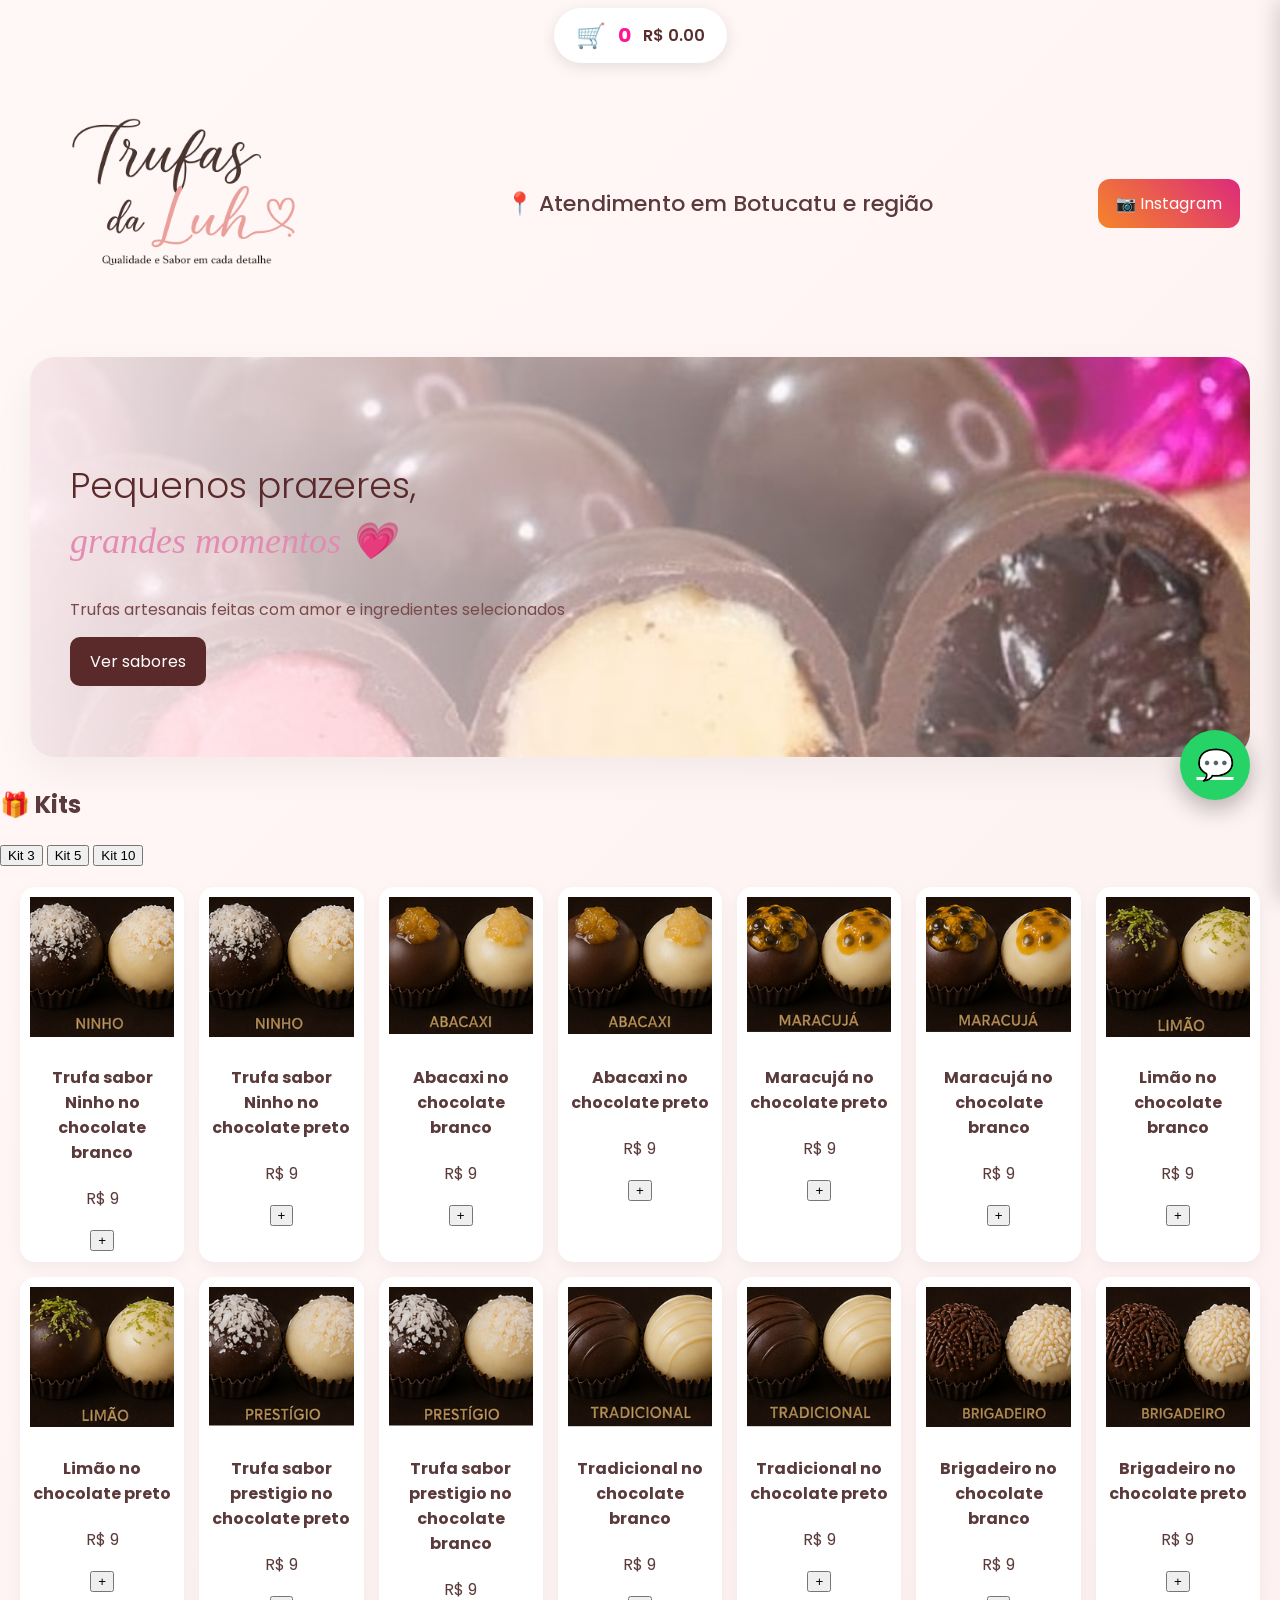
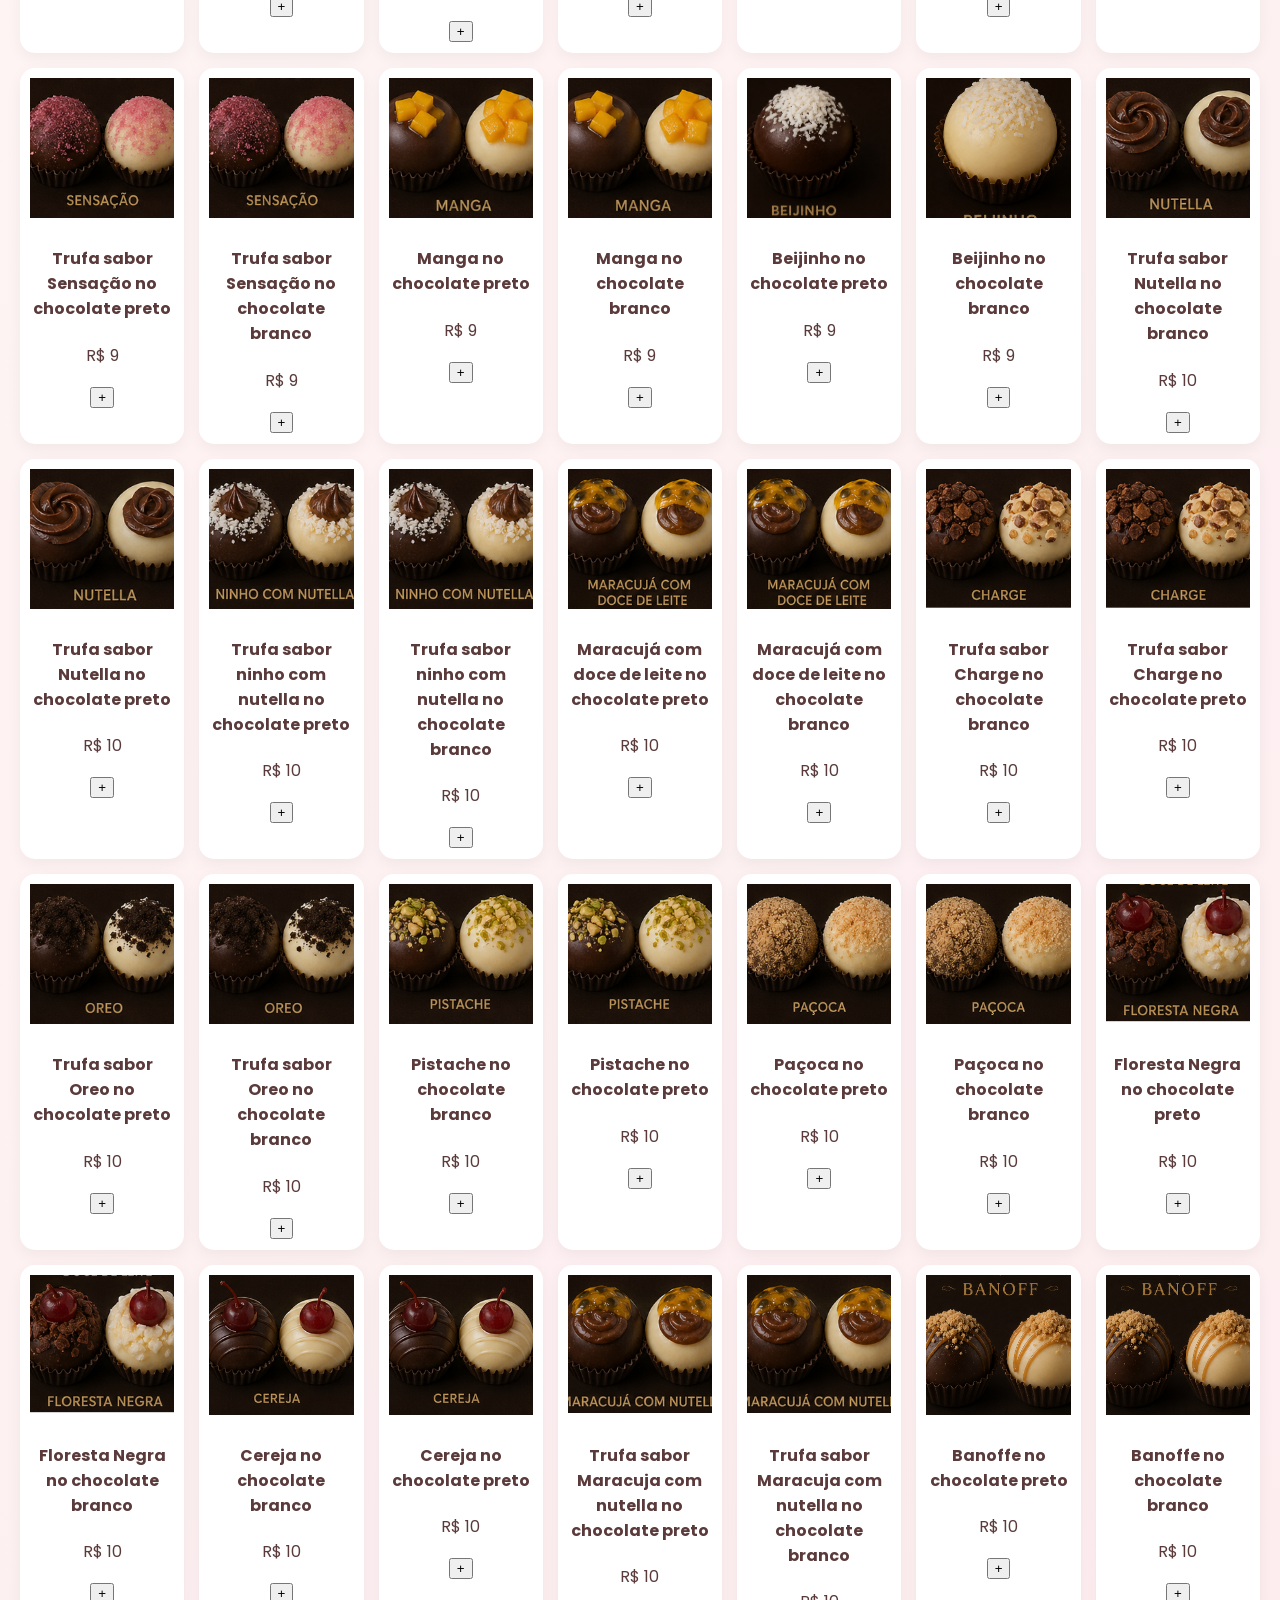
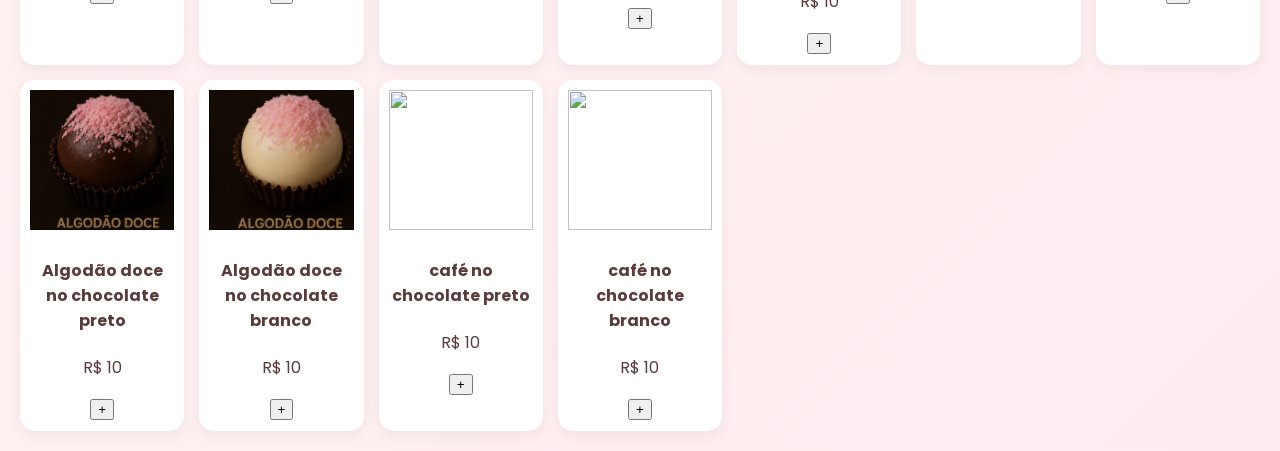
==== loja.html @ da64f318 "Add files via upload" ====
<!DOCTYPE html>
<html lang="pt-BR">
<head>
  <link href="https://fonts.googleapis.com/css2?family=Poppins:wght@300;400;600&family=Playfair+Display&display=swap" rel="stylesheet">
<meta charset="UTF-8">
<meta name="viewport" content="width=device-width, initial-scale=1.0">
<title>Trufas da LUH</title>
<meta name="description"
content="Trufas gourmet em Botucatu. Delivery de trufas artesanais, kits personalizados, chocolates premium e presentes doces,trufas botucatu,trufas artesanais,cocolate, Botucatu,SP,Doces Botucatu,Doces em Botucatu,Doces perto de min,Doces em Botucatu">

<link rel="stylesheet" href="style.css">
</head>

<body>
  <div class="topBar">

  <div class="topCarrinho" onclick="toggleCarrinho()">

    <span class="iconeCarrinho">🛒</span>

    <span id="contador">0</span>

    <span id="valorTopo">R$ 0,00</span>

  </div>

</div>

<header class="topo">
  
 <a href="index.html">
  <img src="logo.png" class="logo">
</a>
  <div class="topo__center">
        <p>📍 Atendimento em Botucatu e região</p>
  </div>

  <a class="btnInstagram" href="https://www.instagram.com/trufas_daluh32" target="_blank">
    📷 Instagram
  </a>
</header>
<section class="hero">
  <div class="heroContent">
    <h1>Pequenos prazeres,<br><span>grandes momentos 💗</span></h1>
    <p>Trufas artesanais feitas com amor e ingredientes selecionados</p>

    <a href="#produtos" class="btnHero">Ver sabores</a>
  </div>
</section>

<section class="kits">
  <h2>🎁 Kits</h2>
  <button onclick="abrirKit(3)">Kit 3</button>
  <button onclick="abrirKit(5)">Kit 5</button>
  <button onclick="abrirKit(10)">Kit 10</button>
</section>

<div id="produtos" class="grid"></div>

<div id="carrinho">
  <div class="carrinhoHeader">
    <h3>Seu Pedido</h3>
    <button onclick="toggleCarrinho()">✖</button>
  </div>

  <div id="listaCarrinho"></div>
  <div id="total"></div>

  <button onclick="finalizar()">Finalizar Pedido</button>
  <button onclick="limparCarrinho()">Limpar</button>
</div>

<a class="whatsapp" href="https://wa.me/5514991271563?text=vim%20pelo%20site" target="_blank">💬</a>

<!-- MODAL KIT -->
<div id="modalKit" class="modalKit">
  <div class="modalContent">
    <h3 id="kitTitulo"></h3>
    <div id="kitSabores" class="gridKit"></div>
    <p id="kitContador"></p>
    <div id="kitResumo"></div>

    <button onclick="confirmarKit()">Adicionar Kit</button>
    <button onclick="fecharKit()">Cancelar</button>
  </div>
</div>

<script src="script.js"></script>
<!-- SEO IMAGENS -->
<div style="display:none;">

<img src="Produtos/Ninho_branco.jpg" alt="Trufa gourmet de Ninho no chocolate branco em Botucatu">
<img src="Produtos/Ninho_preto.jpg" alt="Trufa gourmet de Ninho no chocolate preto em Botucatu">

<img src="Produtos/Abacaxi_branco.jpg" alt="Trufa gourmet de Abacaxi no chocolate branco em Botucatu">
<img src="Produtos/Abacaxi_preto.jpg" alt="Trufa gourmet de Abacaxi no chocolate preto em Botucatu">

<img src="Produtos/Maracuja_preto.jpg" alt="Trufa gourmet de Maracujá no chocolate preto em Botucatu">
<img src="Produtos/Maracuja_branco.jpg" alt="Trufa gourmet de Maracujá no chocolate branco em Botucatu">

<img src="Produtos/Limao_branco.jpg" alt="Trufa gourmet de Limão no chocolate branco em Botucatu">
<img src="Produtos/Limao_preto.jpg" alt="Trufa gourmet de Limão no chocolate preto em Botucatu">

<img src="Produtos/Prestigio_preto.jpg" alt="Trufa gourmet Prestígio no chocolate preto em Botucatu">
<img src="Produtos/Prestigio_branco.jpg" alt="Trufa gourmet Prestígio no chocolate branco em Botucatu">

<img src="Produtos/Tradicional_branco.jpg" alt="Trufa tradicional no chocolate branco em Botucatu">
<img src="Produtos/Tradicional_preto.jpg" alt="Trufa tradicional no chocolate preto em Botucatu">

<img src="Produtos/Brigadeiro_branco.jpg" alt="Trufa gourmet de Brigadeiro no chocolate branco em Botucatu">
<img src="Produtos/Brigadeiro_preto.jpg" alt="Trufa gourmet de Brigadeiro no chocolate preto em Botucatu">

<img src="Produtos/Sensacao_preto.jpg" alt="Trufa Sensação no chocolate preto em Botucatu">
<img src="Produtos/Sensacao_branco.jpg" alt="Trufa Sensação no chocolate branco em Botucatu">

<img src="Produtos/Manga_preto.jpg" alt="Trufa gourmet de Manga no chocolate preto em Botucatu">
<img src="Produtos/Manga_branco.jpg" alt="Trufa gourmet de Manga no chocolate branco em Botucatu">

<img src="Produtos/Nutella_branco.jpg" alt="Trufa gourmet de Nutella no chocolate branco em Botucatu">
<img src="Produtos/Nutella_preto.jpg" alt="Trufa gourmet de Nutella no chocolate preto em Botucatu">

<img src="Produtos/Ninu_preto.jpg" alt="Trufa de Ninho com Nutella no chocolate preto em Botucatu">
<img src="Produtos/Ninu_branco.jpg" alt="Trufa de Ninho com Nutella no chocolate branco em Botucatu">

<img src="Produtos/Mdl_preto.jpg" alt="Trufa de Maracujá com doce de leite no chocolate preto em Botucatu">
<img src="Produtos/Mdl_branco.jpg" alt="Trufa de Maracujá com doce de leite no chocolate branco em Botucatu">

<img src="Produtos/Charge_branco.jpg" alt="Trufa gourmet Charge no chocolate branco em Botucatu">
<img src="Produtos/Charge_preto.jpg" alt="Trufa gourmet Charge no chocolate preto em Botucatu">

<img src="Produtos/Oreo_preto.jpg" alt="Trufa gourmet Oreo no chocolate preto em Botucatu">
<img src="Produtos/Oreo_branco.jpg" alt="Trufa gourmet Oreo no chocolate branco em Botucatu">

<img src="Produtos/Pistache_branco.jpg" alt="Trufa gourmet de Pistache no chocolate branco em Botucatu">
<img src="Produtos/Pistache_preto.jpg" alt="Trufa gourmet de Pistache no chocolate preto em Botucatu">

<img src="Produtos/Pacoca_preto.jpg" alt="Trufa gourmet de Paçoca no chocolate preto em Botucatu">
<img src="Produtos/Pacoca_branco.jpg" alt="Trufa gourmet de Paçoca no chocolate branco em Botucatu">

<img src="Produtos/Florestanegra_preto.jpg" alt="Trufa Floresta Negra no chocolate preto em Botucatu">
<img src="Produtos/Florestanegra_branco.jpg" alt="Trufa Floresta Negra no chocolate branco em Botucatu">

<img src="Produtos/Cereja_branco.jpg" alt="Trufa gourmet de Cereja no chocolate branco em Botucatu">
<img src="Produtos/Cereja_preto.jpg" alt="Trufa gourmet de Cereja no chocolate preto em Botucatu">

<img src="Produtos/Manu_preto.jpg" alt="Trufa de Maracujá com Nutella no chocolate preto em Botucatu">
<img src="Produtos/Manu_branco.jpg" alt="Trufa de Maracujá com Nutella no chocolate branco em Botucatu">

</div>
</body>
</html>
---- style.css ----
:root{
  --rosa-principal:#e6a4b4;
  --rosa-medio:#f2c6d2;
  --rosa-claro:#fdecef;
  --bege:#fff8f6;
  --branco:#ffffff;
  --dourado:#c9a227;
  --texto:#5a3a3a;
}
*{
  box-sizing:border-box;
}
/* BASE */
body{
  margin:0;
  font-family:'Poppins', sans-serif;
  background: linear-gradient(135deg,#fff8f6,#fdecef);
  color:#5a3a3a;
}

/* ===== TOPO ===== */
.topo{
  display:flex;
  justify-content:space-between;
  align-items:center;
  padding:20px 40px;
}

.logo{
  width:300px;
  transition:.3s;
}

.logo:hover{
  transform:scale(1.15);
}

/* INSTAGRAM */
.btnInstagram{
  background:linear-gradient(45deg,#f58529,#dd2a7b);
  color:#fff;
  padding:12px 18px;
  border-radius:12px;
  text-decoration:none;
  transition:.3s;
}

.btnInstagram:hover{
  transform:scale(1.05);
}

.whatsapp{
  position:fixed !important; /* força ficar fixo */
  bottom:100px;
  right:30px;

  width:70px;
  height:70px;

  background:#25D366;
  color:#fff;

  border-radius:50%;

  display:flex !important;
  align-items:center;
  justify-content:center;

  font-size:30px;

  z-index:99999; /* acima de tudo */

  box-shadow:0 8px 25px rgba(0,0,0,0.3);

  cursor:pointer;
  transition:.3s;
}

/* hover */
.whatsapp:hover{
  transform:scale(1.1);
}

/* animação leve */
@keyframes pulseWhats{
  0%{transform:scale(1);}
  50%{transform:scale(1.08);}
  100%{transform:scale(1);}
}

.whatsapp{
  animation:pulseWhats 2s infinite;
}


/* ===== HERO ===== */
.hero{
  display:flex;
  align-items:center;
  justify-content:space-between;
  padding:70px 50px;
  gap:40px;

  background: linear-gradient(120deg, #fff, var(--rosa-claro));
  border-radius:25px;
  margin:30px;

  box-shadow:0 15px 40px rgba(0,0,0,0.05);
}

.hero h1{
  font-size:42px;
  font-weight:300;
}

.hero span{
  color:var(--rosa-principal);
  font-family:cursive;
}

.hero p{
  margin:15px 0;
  color:#777;
}

.hero img{
  width:380px;
  border-radius:20px;
  box-shadow:0 15px 30px rgba(0,0,0,0.1);
}

.reviews{
  background:#fff;
  margin:30px;
  padding:30px;
  border-radius:20px;
  box-shadow:0 5px 20px rgba(0,0,0,0.05);
  text-align:center;
}

.review{
  margin:15px 0;
}

.review p{
  font-style:italic;
}

.review span{
  color:gold;
  font-size:20px;
}

/* BOTÃO */
.btnPrimary{
  background:var(--rosa-principal);
  color:#fff;
  padding:14px 25px;
  border-radius:12px;
  text-decoration:none;
  transition:.3s;
}

.btnPrimary:hover{
  transform:scale(1.05);
}

/* ===== BENEFÍCIOS ===== */
.beneficios{
  display:grid;
  grid-template-columns:repeat(auto-fit,minmax(200px,1fr));
  background:var(--branco);
  padding:30px;
  margin:30px;
  border-radius:25px;
  box-shadow:0 10px 25px rgba(0,0,0,0.04);
}

.item{
  position:relative;
  text-align:center;
}

.item:not(:last-child)::after{
  content:"";
  position:absolute;
  right:0;
  top:25%;
  height:50%;
  width:1px;
  background:linear-gradient(to bottom, transparent, var(--dourado), transparent);
}

/* ÍCONES */
.item span{
  font-size:40px;
  display:block;
  margin-bottom:10px;
  transition:.3s;
}

/* TEXTO */
.item p{
  font-size:18px;
  font-family:cursive;
  color:#7a5a5a;
}

/* HOVER */
.item:hover span{
  transform:scale(1.2);
}

.item:hover p{
  color:var(--rosa-principal);
}

/* ===== VITRINE ===== */
.vitrine{
  padding:40px 30px;
}

.vitrine h2{
  font-weight:300;
}

.gridHome{
  display:grid;
  grid-template-columns:repeat(auto-fit,minmax(170px,1fr));
  gap:20px;
}

.cardHome{
  background:var(--branco);
  border-radius:20px;
  overflow:hidden;
  box-shadow:0 8px 20px rgba(0,0,0,0.05);
  transition:.3s;
}

.cardHome:hover{
  transform:translateY(-6px);
}

.cardHome img{
  width:100%;
  height:150px;
  object-fit:cover;
}

.cardHome p{
  padding:10px;
}

/* ===== CTA ===== */
.cta{
  margin:40px;
  padding:40px;
  background:var(--branco);
  border-radius:25px;
  display:flex;
  justify-content:space-between;
  align-items:center;
  box-shadow:0 10px 25px rgba(0,0,0,0.05);
}

.cta img{
  width:250px;
  border-radius:15px;
}

/* ===== LOJA (SUA OUTRA PÁGINA) ===== */

/* PRODUTOS */
.grid{
  display:grid;
  grid-template-columns:repeat(auto-fit,minmax(160px,1fr));
  gap:15px;
  padding:20px;
}

.card{
  background:var(--branco);
  border-radius:15px;
  padding:10px;
  text-align:center;
  box-shadow:0 5px 15px rgba(0,0,0,0.05);
}

.card img{
  width:100%;
  height:140px;
  object-fit:cover;
}

/* CARRINHO */
#carrinho{
  background:var(--branco);
}

/* ===== BOTÃO CARRINHO ===== */
#btnCarrinho{
  position:fixed;
  bottom:20px;
  right:20px;
  background:#e91e63;
  color:#fff;
  padding:18px;
  border-radius:50%;
  font-size:22px;
  z-index:1000;
  cursor:pointer;
  transition:.3s;
}

#btnCarrinho:hover{
  transform:scale(1.1);
}

/* ===== CARRINHO LATERAL ===== */
#carrinho{
  position:fixed;
  top:0;
  right:0;

  width:320px;
max-width:100%;
box-sizing:border-box;
  height:100%;

  background:#fff;
  box-shadow:-5px 0 20px rgba(0,0,0,0.15);

  transform:translateX(100%);
  transition:transform .35s ease;

  z-index:999;
  padding:15px;

  display:flex;
  flex-direction:column;
}

/* ABERTO */
#carrinho.aberto{
  transform:translateX(0);
}

/* HEADER */
.carrinhoHeader{
  display:flex;
  justify-content:space-between;
  align-items:center;
  margin-bottom:10px;
}

/* BOTÃO FECHAR */
.fecharCarrinho{
  background:#e91e63;
  color:#fff;
  border:none;
  padding:6px 10px;
  border-radius:8px;
  cursor:pointer;
}

/* LISTA */
#listaCarrinho{
  flex:1;
  overflow-y:auto;
  margin:10px 0;
}

/* TOTAL */
#total{
  font-weight:bold;
  margin-bottom:10px;
}

/* BOTÕES */
#carrinho button{
  margin:5px 0;
  padding:10px;
  border:none;
  border-radius:10px;
  cursor:pointer;
}

#carrinho button:first-of-type{
  background:#c7c7c7;
  color:#0c0000;
}

#carrinho button:last-of-type{
  background:#ccc;
}

/* animação chamativa */
@keyframes pulseWhats{
  0%{ transform:scale(1); }
  50%{ transform:scale(1.1); }
  100%{ transform:scale(1); }
}
.whatsBox{
  position:fixed;
  bottom:20px;
  right:30px;
  left:auto;
  display:flex;
  align-items:center;
  gap:10px;
  background:#25D366;
  padding:10px 15px;
  border-radius:50px;
  color:#fff;
  font-weight:600;
  box-shadow:0 5px 20px rgba(0,0,0,0.2);
  animation:pulseWhats 2s infinite;
    text-decoration:none;
   
  }
    .whatsBox span{
  color:#fff;
    }

/* MODAL */
.modalContent{
  background:#fff;
  padding:20px;
  border-radius:18px;

  width:90%;
  max-width:380px; /* 👈 menor */

  box-shadow:0 20px 50px rgba(0,0,0,0.2);

  animation:popup .25s ease;
}

/* animação suave */
@keyframes popup{
  from{
    transform:scale(0.8);
    opacity:0;
  }
  to{
    transform:scale(1);
    opacity:1;
  }
}
.modalKit{
  position:fixed;       /* ESSENCIAL */
  top:0;
  left:0;
  width:100%;
  height:100%;

  background:rgba(0,0,0,0.5);

  display:none;
  align-items:center;
  justify-content:center;

  z-index:9999; /* FICA NA FRENTE DE TUDO */
}

/* QUANDO ABRE */
.modalKit.ativo{
  display:flex;
}
.gridKit{
  display:grid;
  grid-template-columns:repeat(1,1fr); /* 1 por linha = mais organizado */
  gap:8px;

  max-height:220px; /* 👈 limite */
  overflow-y:auto;  /* 👈 scroll */

  margin:10px 0;
  padding-right:5px;
}
.Btnsabor{
  display:flex;
  justify-content:space-between;
  align-items:center;

  background:#fdecef;
  border:1px solid #f2c6d2;

  padding:10px 14px;
  border-radius:30px; /* 👈 balão */

  cursor:pointer;
  transition:.2s;
}

/* nome */
.Btnsabor span{
  font-size:14px;
}

/* botão + */
.addBtn{
  background:#e6a4b4;
  color:#fff;
  border:none;

  width:26px;
  height:26px;

  border-radius:50%;
  cursor:pointer;
}
.Btnsabor strong{
  min-width:20px;
  text-align:center;
  font-size:16px;
}

/* selecionado */
.Btnsabor.selected{
  background:#e6a4b4;
  color:#fff;
  border-color:#e6a4b4;
}
.gridKit::-webkit-scrollbar{
  width:6px;
}

.gridKit::-webkit-scrollbar-thumb{
  background:#e6a4b4;
  border-radius:10px;
}
.Btnsabor{
  display:flex;
  justify-content:space-between;
  align-items:center;

  background:#fdecef;
  border:1px solid #f2c6d2;

  padding:10px 14px;
  border-radius:30px;
  margin-bottom:6px;
}

.Btnsabor.selected{
  background:#e6a4b4;
  color:#fff;
}

.addBtn{
  background:#e91e63;
  color:#fff;
  border:none;
  width:26px;
  height:26px;
  border-radius:50%;
  cursor:pointer;
}
/* HERO / BANNER */
.hero{
  height: 400px;

  /* 🔥 IMAGEM + DEGRADE */
  background:
    linear-gradient(to right, rgba(255, 240, 245, 0.95), rgba(255,255,255,0.1)),
    url("banner.jpeg");

  background-size: cover;
  background-position: center;

  display:flex;
  align-items:center;
  padding: 40px;
}

/* TEXTO */
.heroContent{
  max-width: 500px;
}

.heroContent h1{
  font-size: 36px;
  color: #5a2a2a;
}

.heroContent span{
  color:#e48bb3;
  font-style: italic;
}

.heroContent p{
  margin:15px 0;
  color:#7a4a4a;
}

/* BOTÃO */
.btnHero{
  background:#5a2a2a;
  color:#fff;
  padding:12px 20px;
  border-radius:10px;
  text-decoration:none;
  display:inline-block;
  transition:.3s;
}

.btnHero:hover{
  transform:scale(1.05);
  background:#7a3a3a;
}
/* CELULAR */
@media(max-width:768px){

  .topo{
    flex-direction:column;
    gap:15px;
    text-align:center;
  }

  .logo{
    width:120px;
  }

  .hero{
    height:auto;
    padding:30px 20px;
    text-align:center;
  }

  .heroContent h1{
    font-size:28px;
  }

  .heroContent p{
    font-size:15px;
  }

  .grid{
    grid-template-columns:repeat(2,1fr);
    gap:10px;
    padding:10px;
  }

  .card{
    padding:8px;
  }

  .card img{
    height:120px;
  }

  .card h4{
    font-size:14px;
  }

  .card p{
    font-size:14px;
  }

  #carrinho{
    width:100%;
    z-index:9999;
  }

  .modalContent{
    width:95%;
    max-height:90vh;
    overflow:auto;
  }

  .gridKit{
    grid-template-columns:1fr;
  }

  .btnInstagram{
    width:90%;
    text-align:center;
  }

  #btnCarrinho,
  .whatsapp{
    width:65px;
    height:65px;
    font-size:28px;
  }

}
/* RESPONSIVO CARRINHO CELULAR */
@media(max-width:768px){

  #carrinho{
    width:100%;
    max-width:100%;
    right:0;
    left:0;
    padding:15px;
    box-sizing:border-box;
    overflow-x:hidden;
  }

  #listaCarrinho{
    width:100%;
    overflow-x:hidden;
  }

  #carrinho button{
    max-width:100%;
  }

}
/* BLOCO INFERIOR */
.momentoEspecial{
  min-height:250px;

  padding:90px;

  border-radius:25px;

  display:flex;
  align-items:center;

  background:
    linear-gradient(
      to right,
      rgba(255,245,247,0.96) 30%,
      rgba(255,245,247,0.75) 50%,
      rgba(255,245,247,0.15) 100%
    ),
    url("inferior.jpeg");

  background-size:cover;
  background-position:center right;
  background-repeat:no-repeat;
}

/* TEXTO */
.momentoEspecial .texto{
  max-width:500px;
  z-index:2;
}

.momentoEspecial h2{
  font-size:42px;
  color:#5b2f2f;
  line-height:1.2;
}

.momentoEspecial p{
  font-size:18px;
  color:#7b5a5a;
  margin:20px 0;
}

/* BOTÃO */
.momentoEspecial .btnPedido{
  background:#ff4fa3;
  color:#fff;

  padding:14px 28px;

  border-radius:14px;

  text-decoration:none;

  display:inline-block;

  transition:.3s;
}

.momentoEspecial .btnPedido:hover{
  transform:scale(1.05);
}
@media(max-width:768px){

  .momentoEspecial{
    padding:25px;
    background-position:center;
  }

  .momentoEspecial h2{
    font-size:28px;
  }

}
.topo__center p{
  transition:
    transform .3s ease,
    color .3s ease,
    text-shadow .3s ease;
    font-size:clamp(16px, 2vw, 22px);
font-weight:500;
font-size:clamp(22px, 2vw, 22px);

  cursor:default;
}

/* ANIMAÇÃO */
.topo__center p:hover{
  transform:scale(1.06);

  color:#ff4fa3;

  text-shadow:
    0 0 8px rgba(255,79,163,.35);
}
.topo__center p:hover{
  transform:
    scale(1.06)
    translateY(-2px);
}
/* CARRINHO TOPO */
#btnCarrinho{

  position:fixed;

  top:15px;

  left:50%;

  transform:translateX(-50%);

  background:#f5e9df;

  border-radius:50px;

  padding:10px 18px;

  display:flex;
  align-items:center;
  gap:12px;

  box-shadow:0 5px 20px rgba(0,0,0,0.15);

  z-index:9999;

  cursor:pointer;

  transition:.3s;

  width:auto;

  right:auto;

  bottom:auto;
}

#btnCarrinho:hover{
  transform:scale(1.05);
}

.iconeCarrinho{
  font-size:28px;
}

.infoCarrinho{
  display:flex;
  flex-direction:column;
  line-height:1.1;
}

#contador{
  font-weight:700;
  font-size:18px;
  color:#ff1493;
}

#valorTopo{
  font-size:14px;
  color:#555;
}
/* BARRA TOPO */
.topBar{

  position:fixed;

  top:0;
  left:0;

  width:100%;

  height:70px;

  display:flex;

  justify-content:center;

  align-items:center;

  z-index:998;;
 
}

/* CARRINHO */
.topCarrinho{

  display:flex;

  align-items:center;

  gap:12px;

  background:#fff;

  padding:10px 22px;

  border-radius:50px;

  cursor:pointer;

  transition:.3s;

  box-shadow:0 4px 15px rgba(0,0,0,0.1);
}

.topCarrinho:hover{
  transform:scale(1.04);
}

.iconeCarrinho{
  font-size:24px;
}

#contador{
  font-size:20px;
  font-weight:700;
  color:#ff1493;
}

#valorTopo{
  font-size:16px;
  font-weight:600;
  color:#5a2d2d;
}

  /* EMPURRA O SITE */
body{
  padding-top:80px;
}
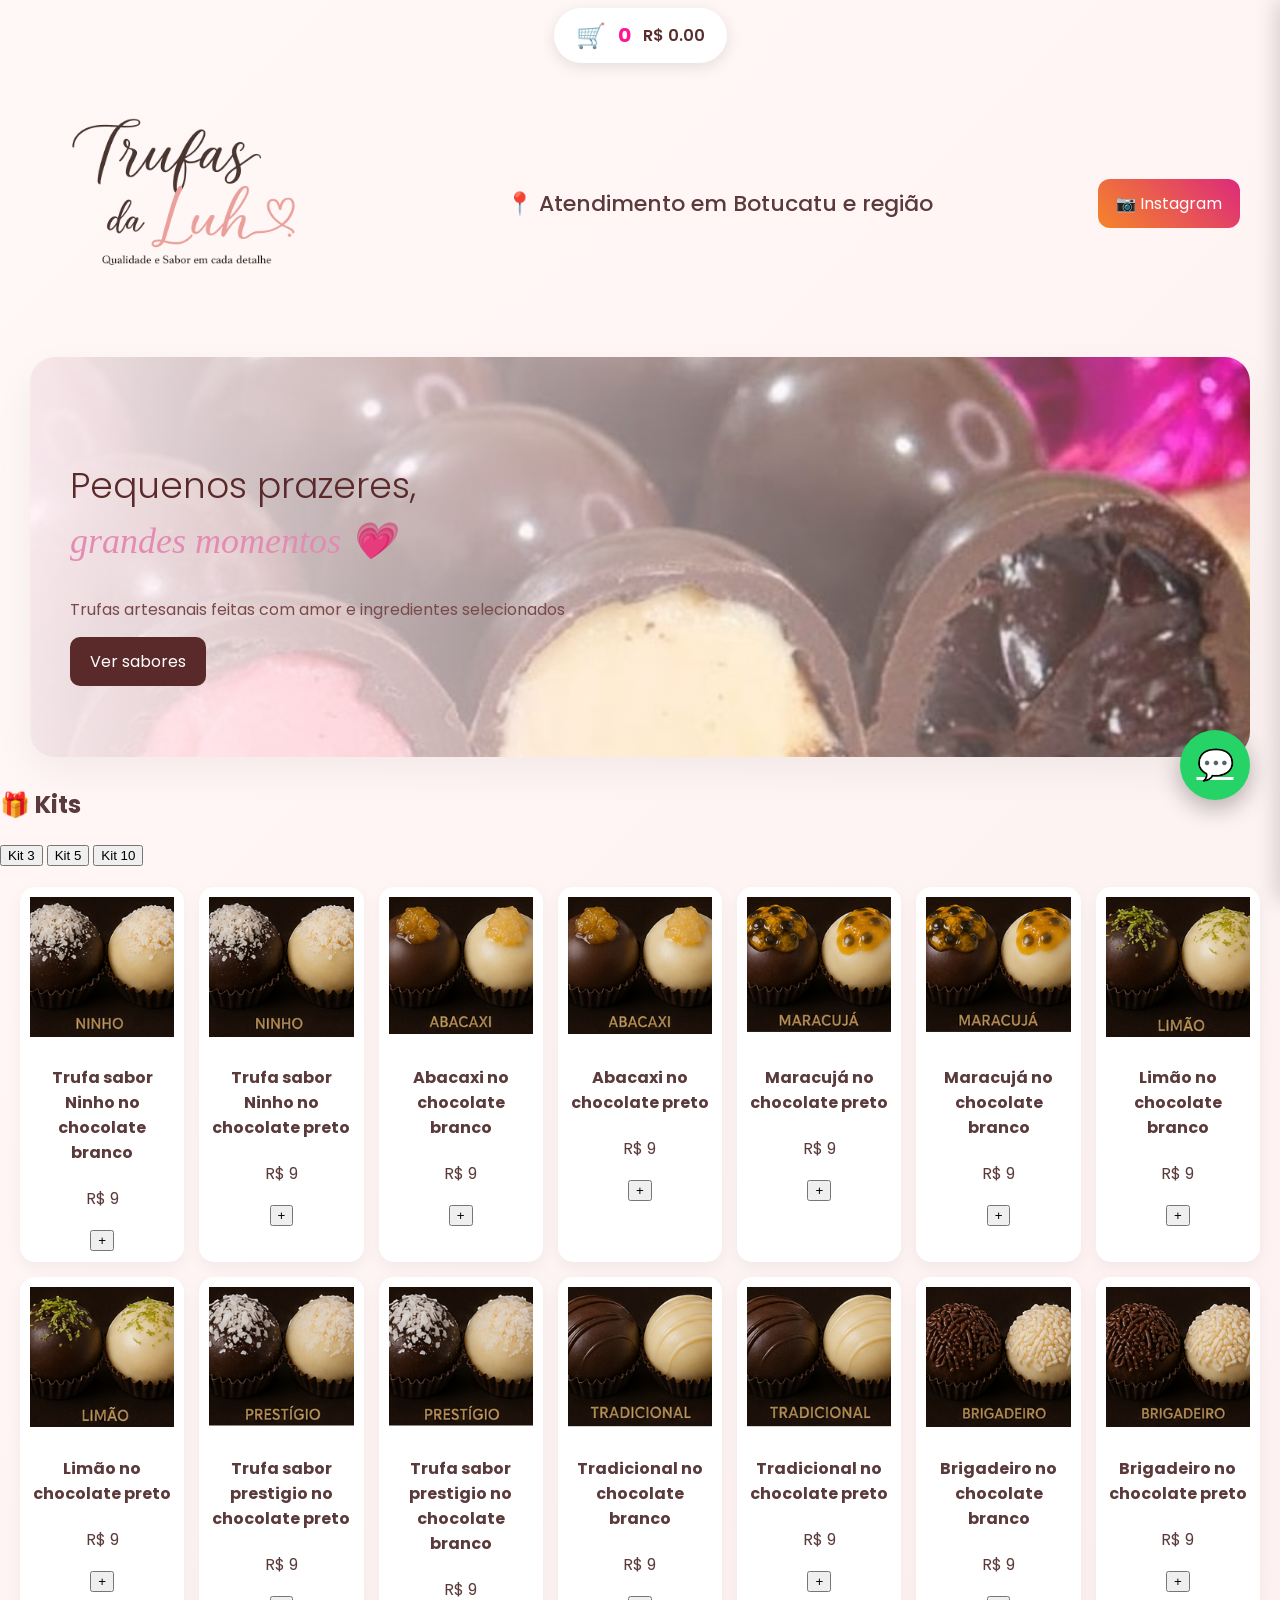
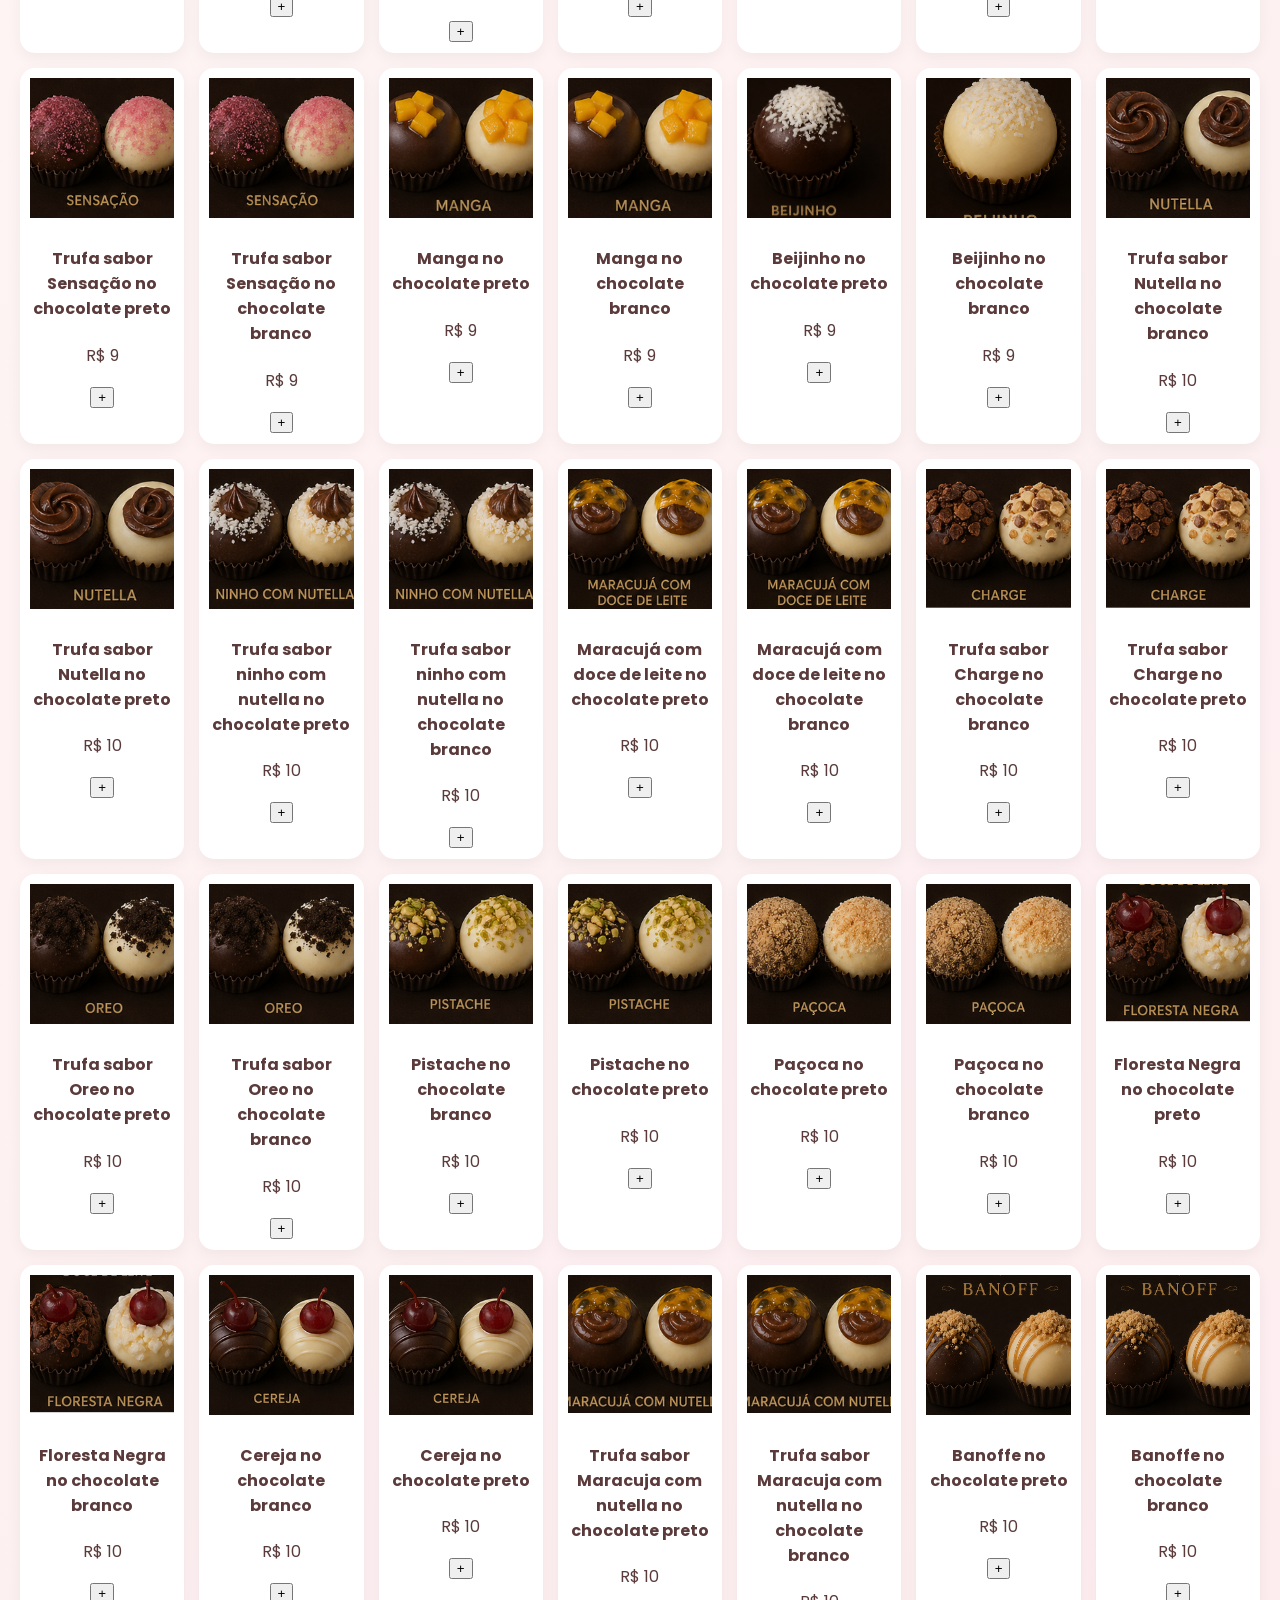
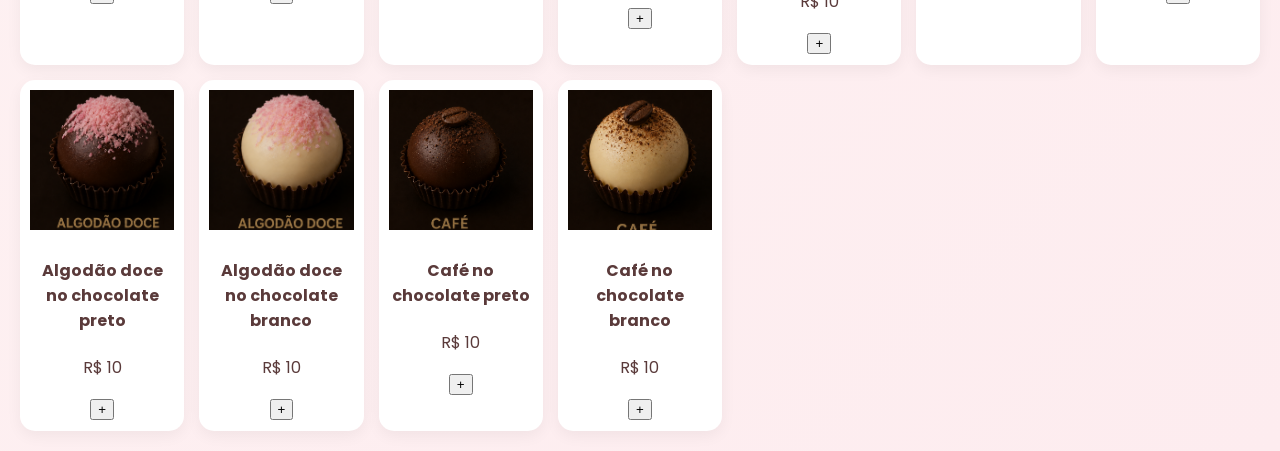
==== commit c89c29f5: "Update loja.html" ====
--- a/loja.html
+++ b/loja.html
@@ -1,6 +1,15 @@
 <!DOCTYPE html>
 <html lang="pt-BR">
 <head>
+  <!-- Google tag (gtag.js) -->
+<script async src="https://www.googletagmanager.com/gtag/js?id=G-G1XP1S1P5M"></script>
+<script>
+  window.dataLayer = window.dataLayer || [];
+  function gtag(){dataLayer.push(arguments);}
+  gtag('js', new Date());
+
+  gtag('config', 'G-G1XP1S1P5M');
+</script>
   <link href="https://fonts.googleapis.com/css2?family=Poppins:wght@300;400;600&family=Playfair+Display&display=swap" rel="stylesheet">
 <meta charset="UTF-8">
 <meta name="viewport" content="width=device-width, initial-scale=1.0">
@@ -148,4 +157,4 @@
 
 </div>
 </body>
-</html>+</html>
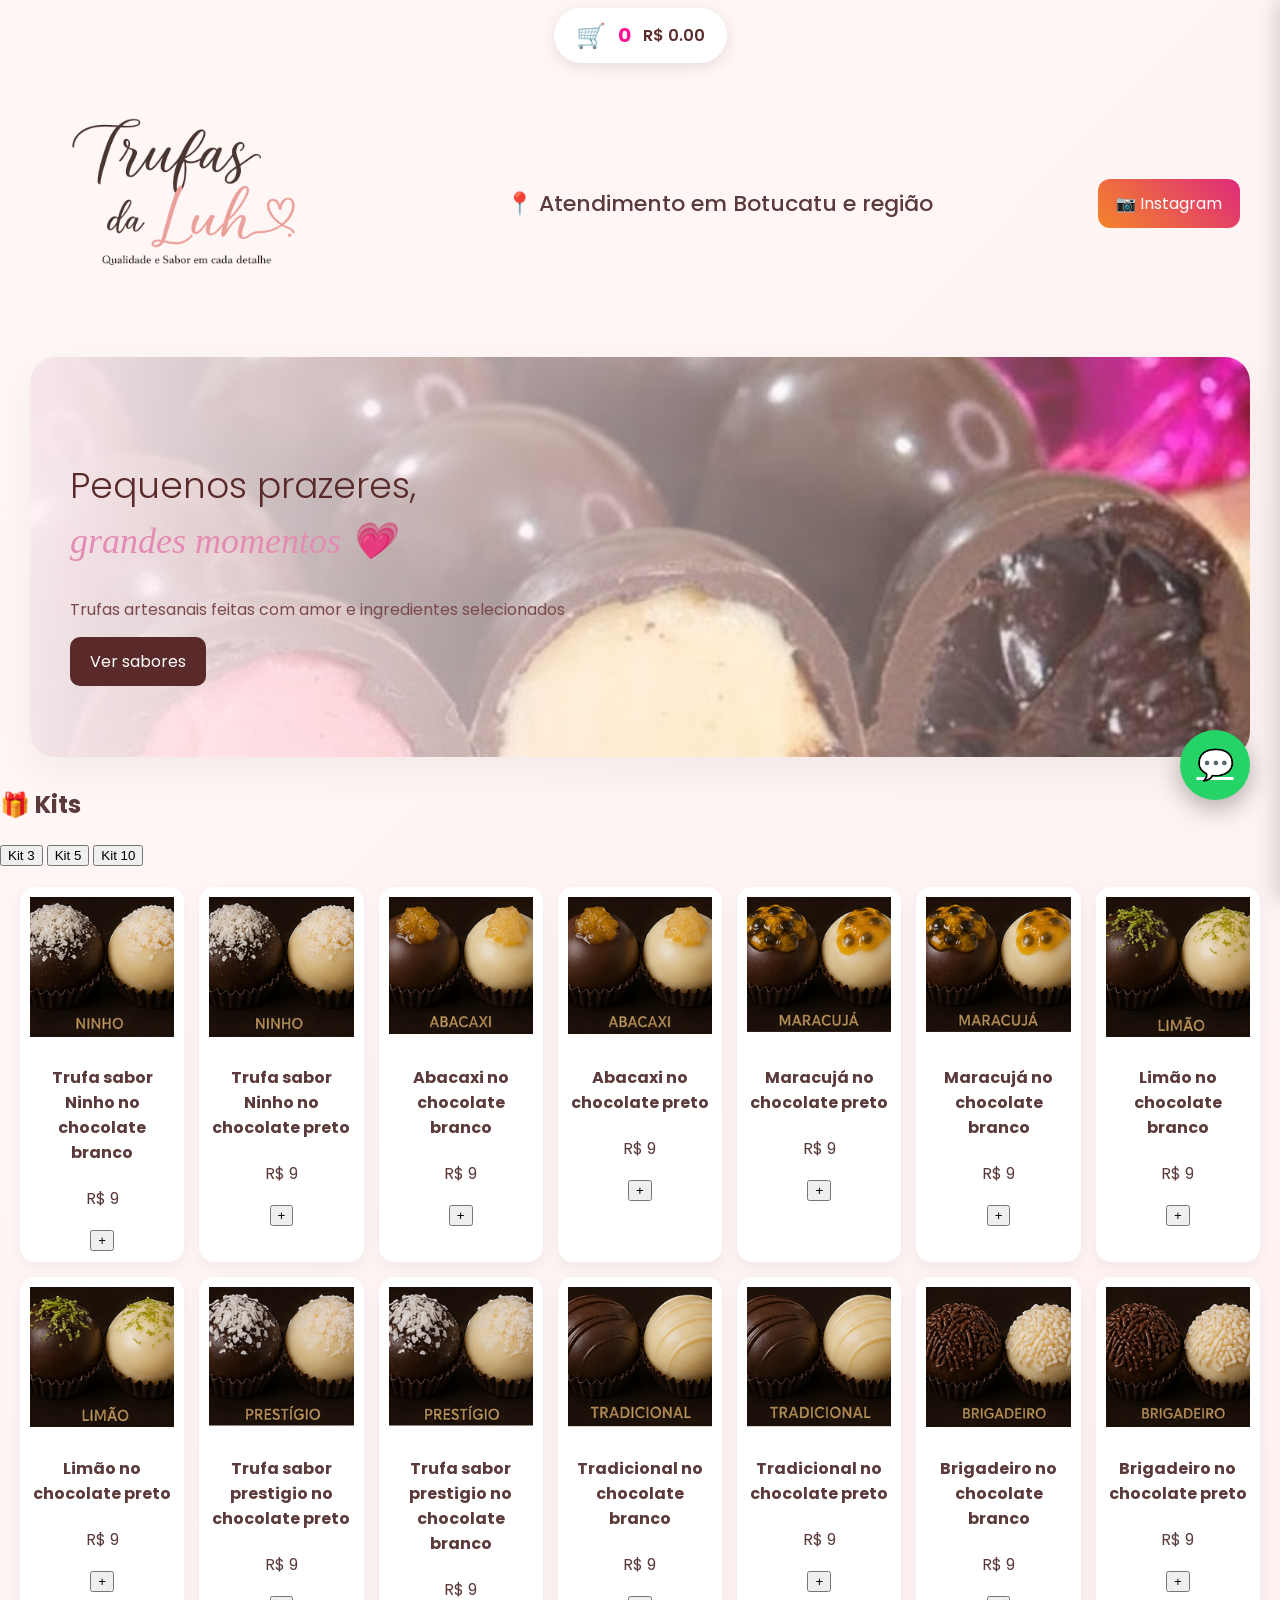
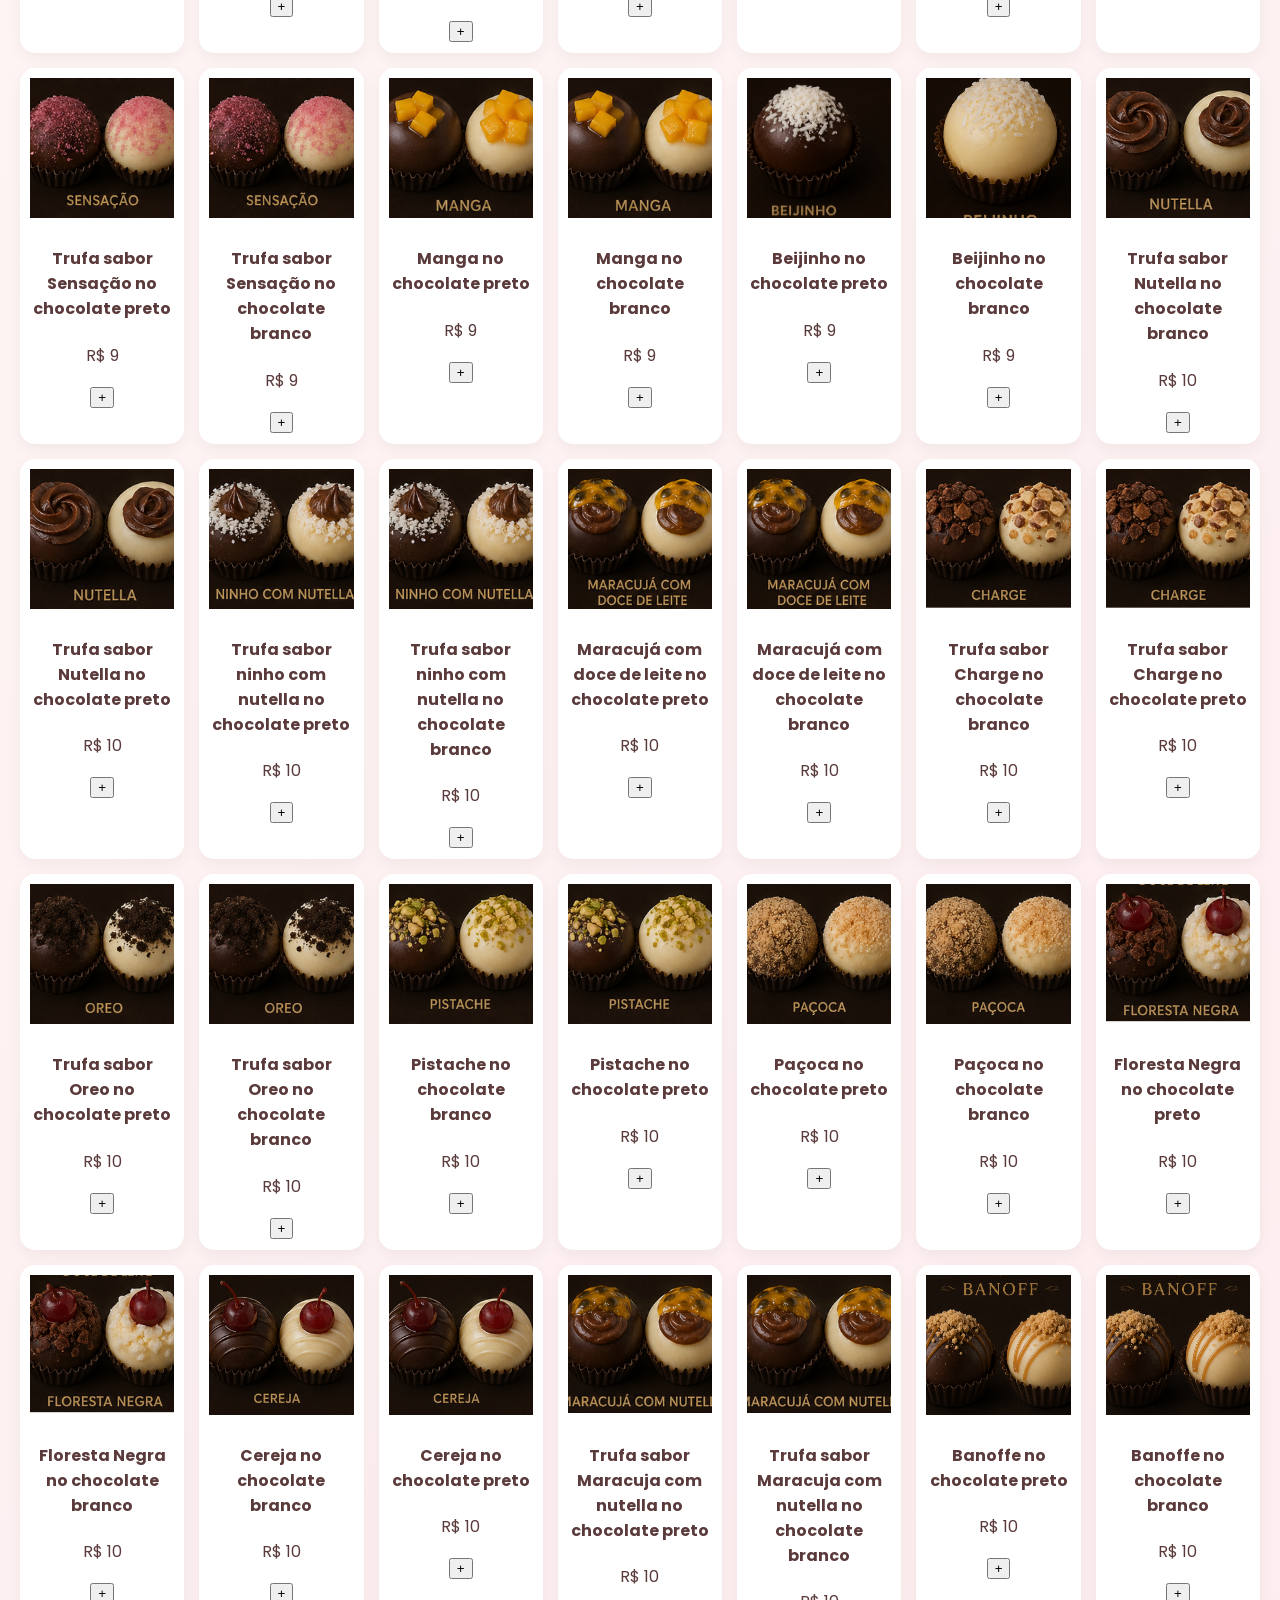
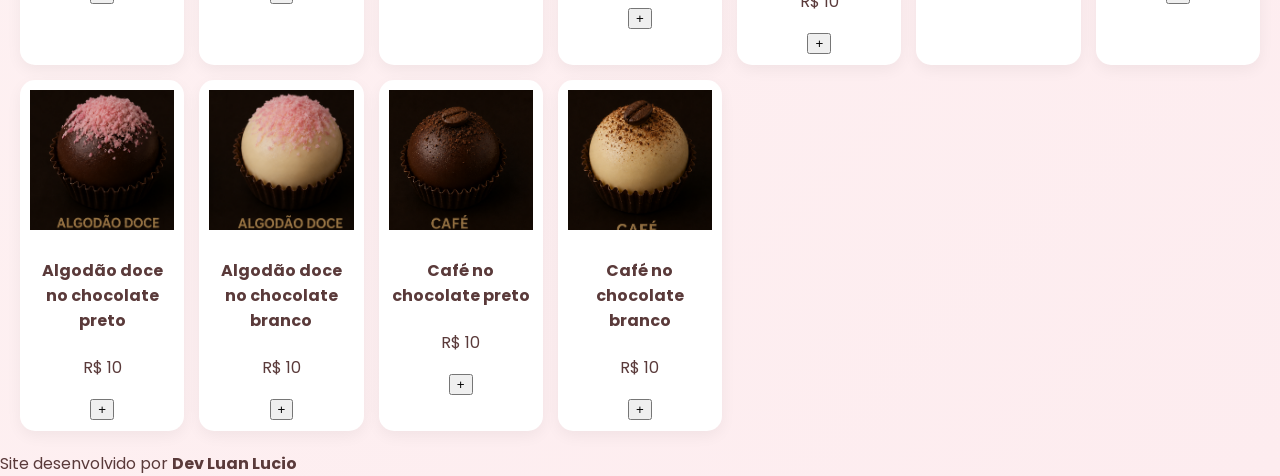
==== commit 809309ad: "Update loja.html" ====
--- a/loja.html
+++ b/loja.html
@@ -1,6 +1,7 @@
 <!DOCTYPE html>
 <html lang="pt-BR">
 <head>
+  <title>Trufas da LUH | Trufas Gourmet em Botucatu</title>
   <!-- Google tag (gtag.js) -->
 <script async src="https://www.googletagmanager.com/gtag/js?id=G-G1XP1S1P5M"></script>
 <script>
@@ -156,5 +157,8 @@
 <img src="Produtos/Manu_branco.jpg" alt="Trufa de Maracujá com Nutella no chocolate branco em Botucatu">
 
 </div>
+  <footer class="assinatura">
+  Site desenvolvido por <strong>Dev Luan Lucio</strong>
+</footer>
 </body>
 </html>
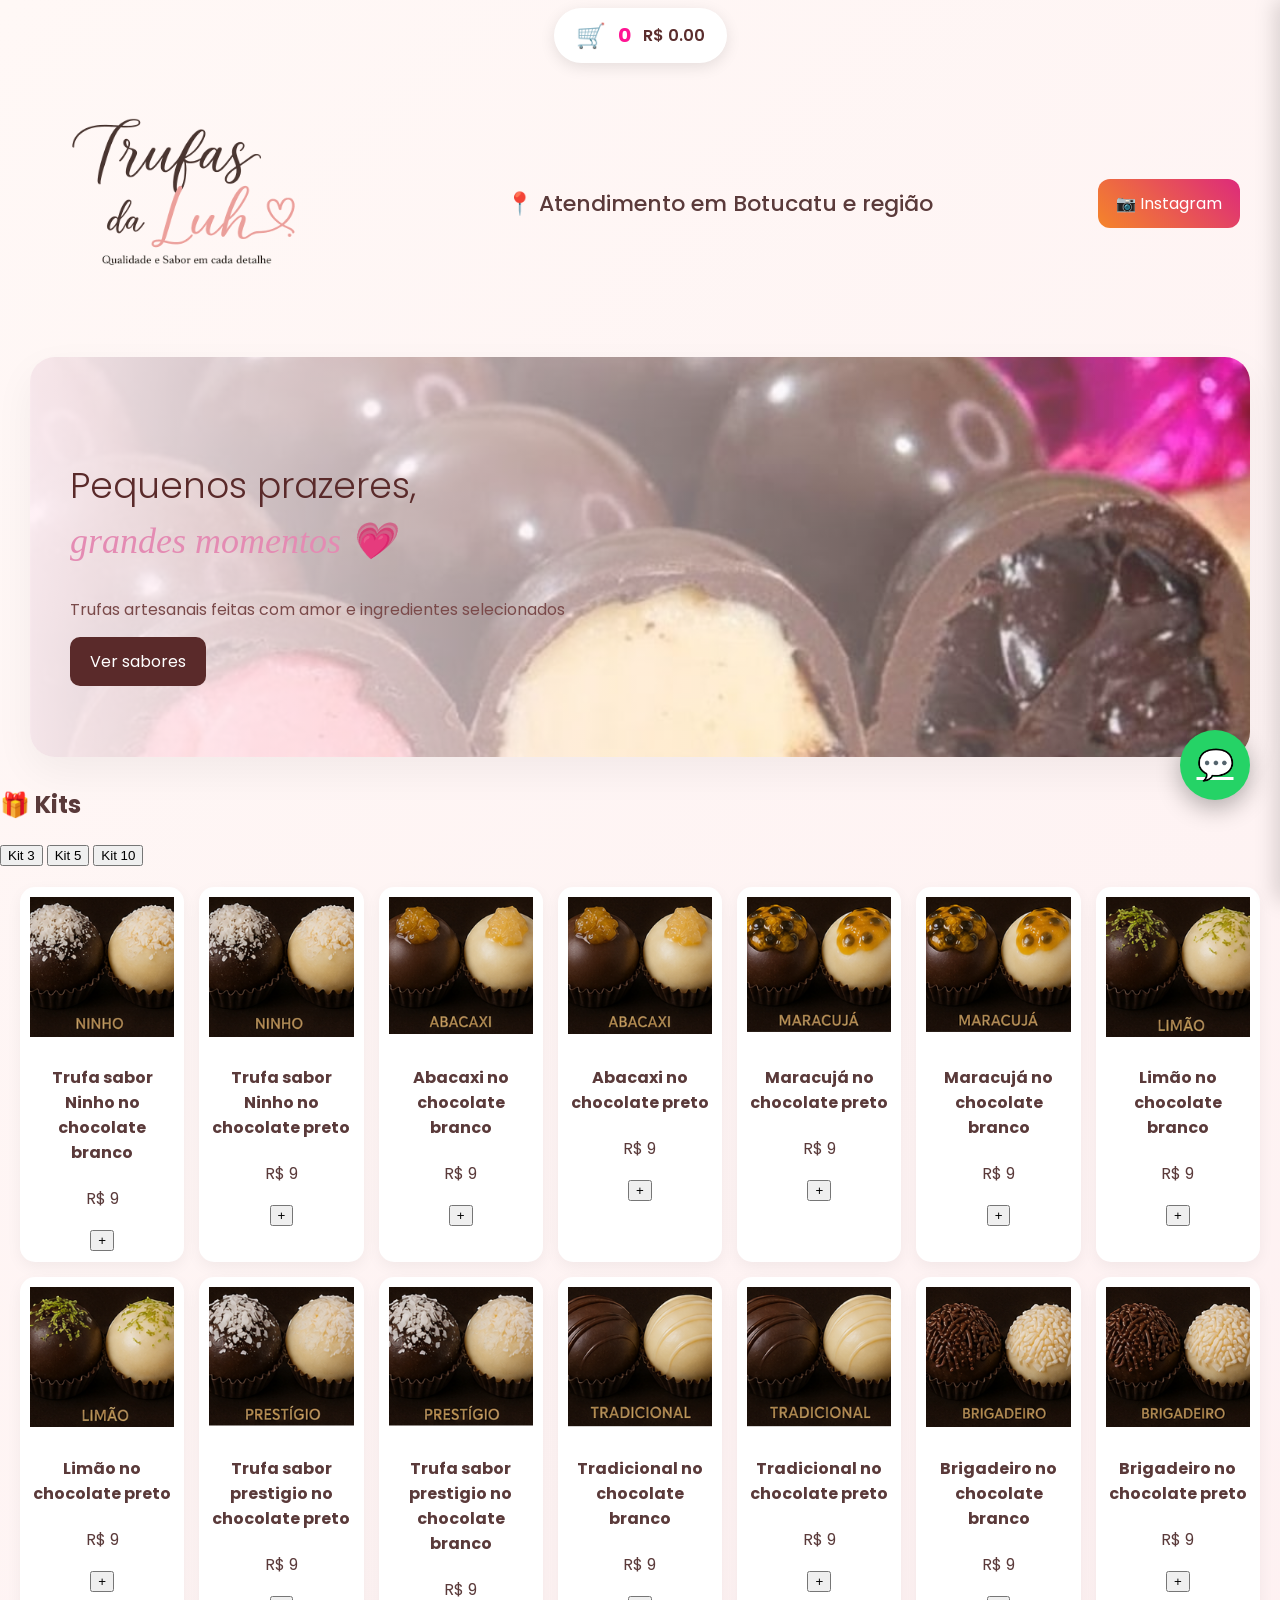
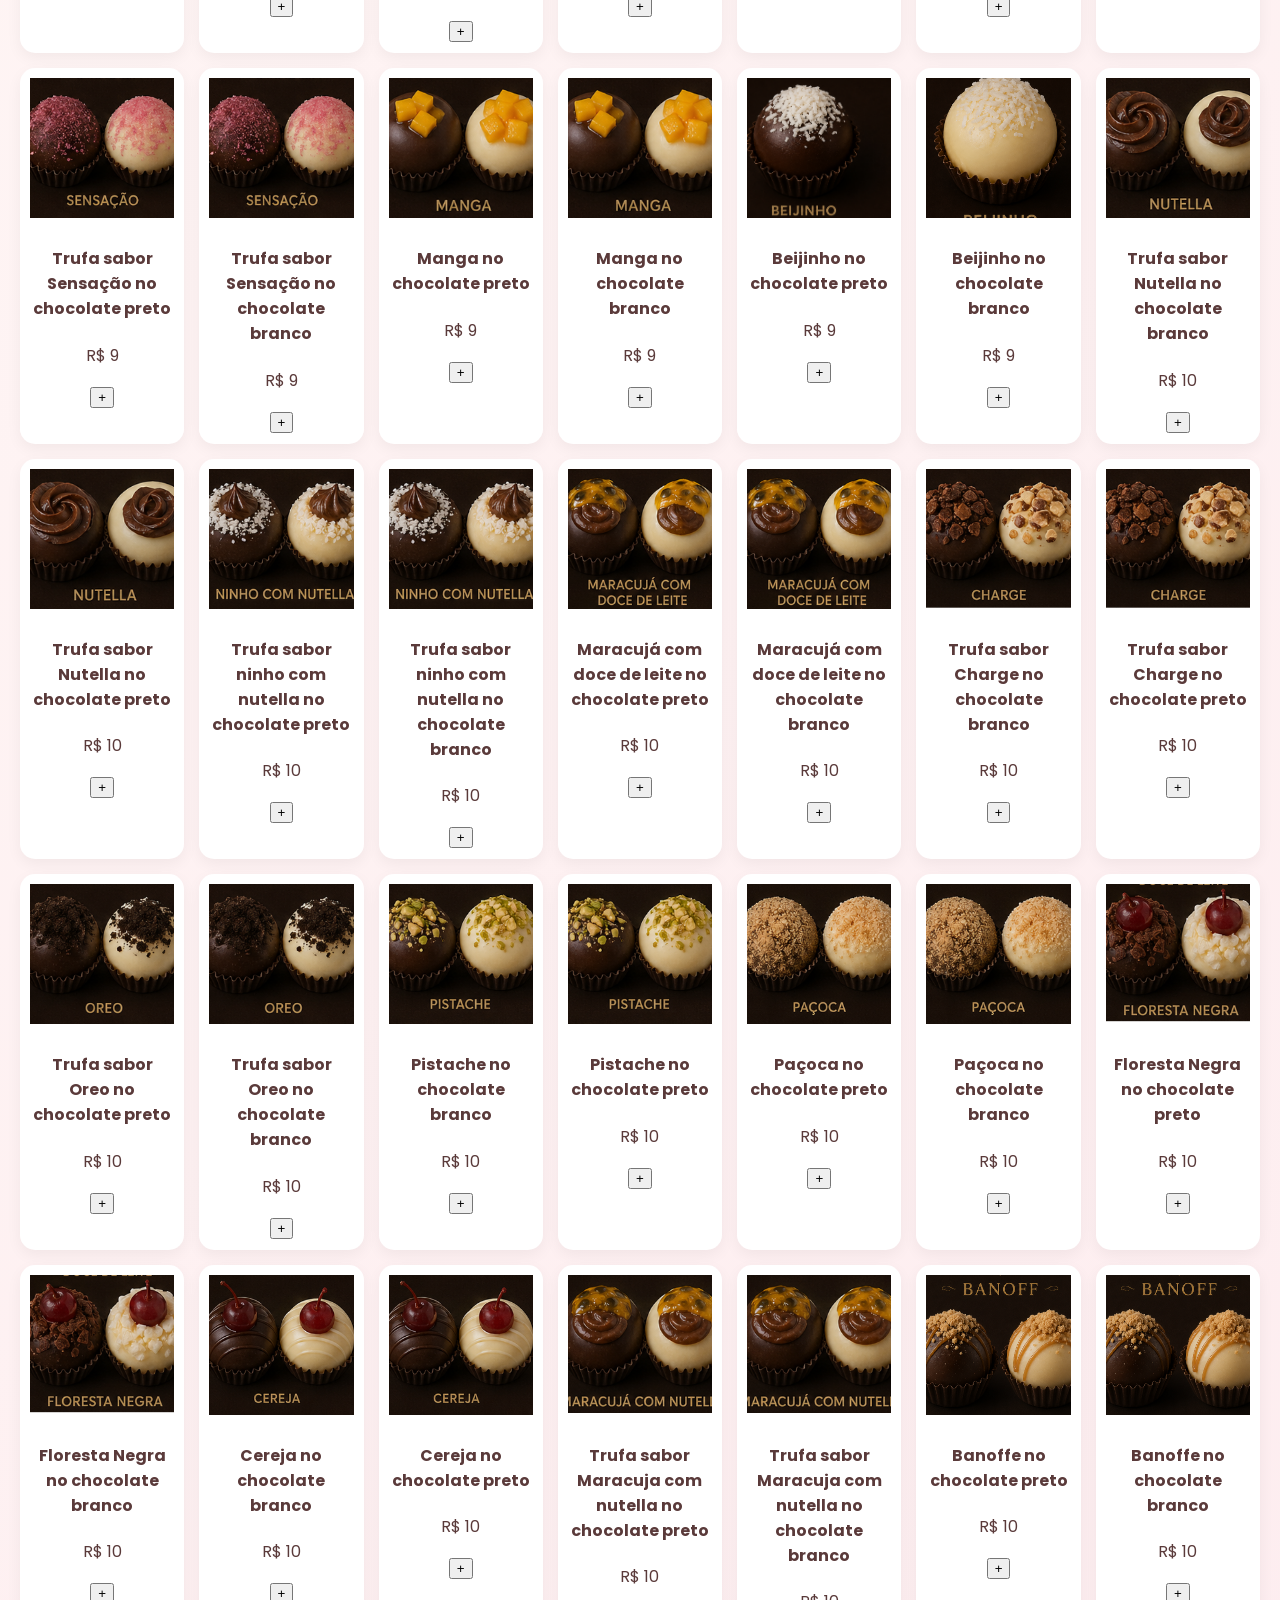
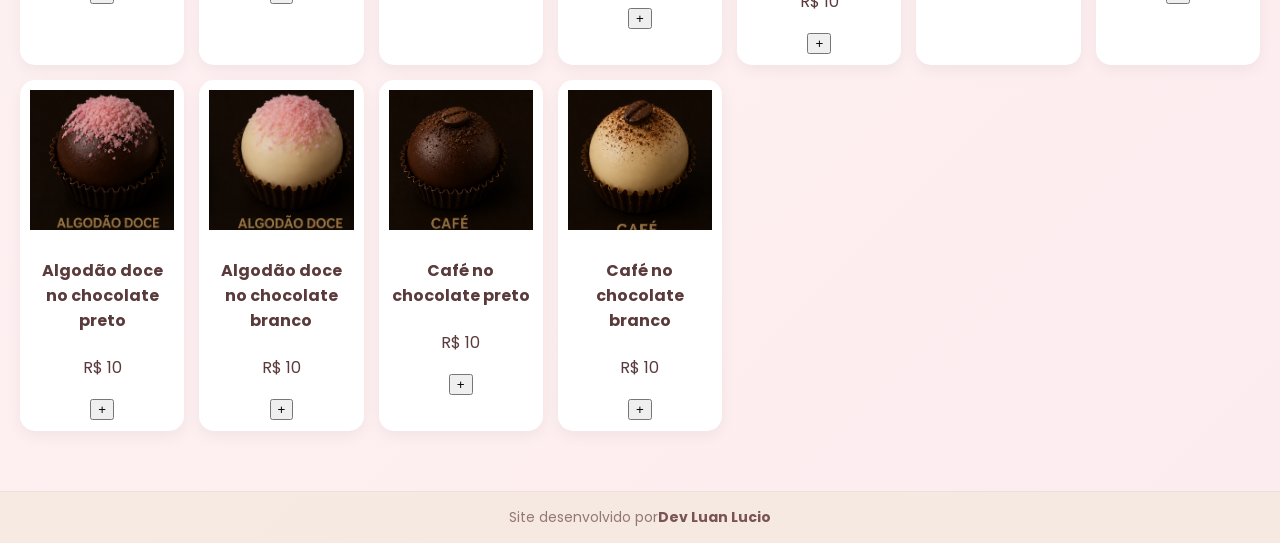
==== commit 3f654857: "Update loja.html" ====
--- a/loja.html
+++ b/loja.html
@@ -158,7 +158,7 @@
 
 </div>
   <footer class="assinatura">
-  Site desenvolvido por <strong>Dev Luan Lucio</strong>
+  Site desenvolvido por <strong> Dev Luan Lucio </strong>
 </footer>
 </body>
 </html>
--- a/style.css
+++ b/style.css
@@ -403,7 +403,7 @@
 }
 .whatsBox{
   position:fixed;
-  bottom:20px;
+  bottom:50px;
   right:30px;
   left:auto;
   display:flex;
@@ -938,3 +938,89 @@
 body{
   padding-top:80px;
 }
+.assinatura{
+
+  width:100%;
+
+  text-align:center;
+
+  padding:25px 10px;
+
+  margin-top:50px;
+
+  font-size:14px;
+
+  color:#7a5a5a;
+
+  opacity:0.8;
+
+  background:#f5e9df;
+
+  border-top:1px solid rgba(0,0,0,0.05);
+}
+
+.assinatura{
+
+  display:flex;
+
+  justify-content:center;
+
+  align-items:center;
+
+  width:100%;
+
+  text-align:center;
+
+  padding:25px 10px;
+
+  margin-top:50px;
+
+  font-size:14px;
+
+  color:#7a5a5a;
+
+  opacity:0.8;
+
+  background:#f5e9df;
+
+  border-top:1px solid rgba(0,0,0,0.05);
+}
+
+.assinatura{
+
+  display:flex;
+
+  justify-content:center;
+
+  align-items:center;
+
+  width:100%;
+
+  text-align:center;
+
+  padding:15px 10px;
+
+  margin-top:40px;
+
+  font-size:14px;
+
+  color:#7a5a5a;
+
+  opacity:0.8;
+}
+
+.assinatura strong{
+  color:#5a2d2d;
+}
+
+@media(max-width:768px){
+
+  .assinatura{
+
+    font-size:12px;
+
+    padding:20px 10px;
+
+  }
+
+}
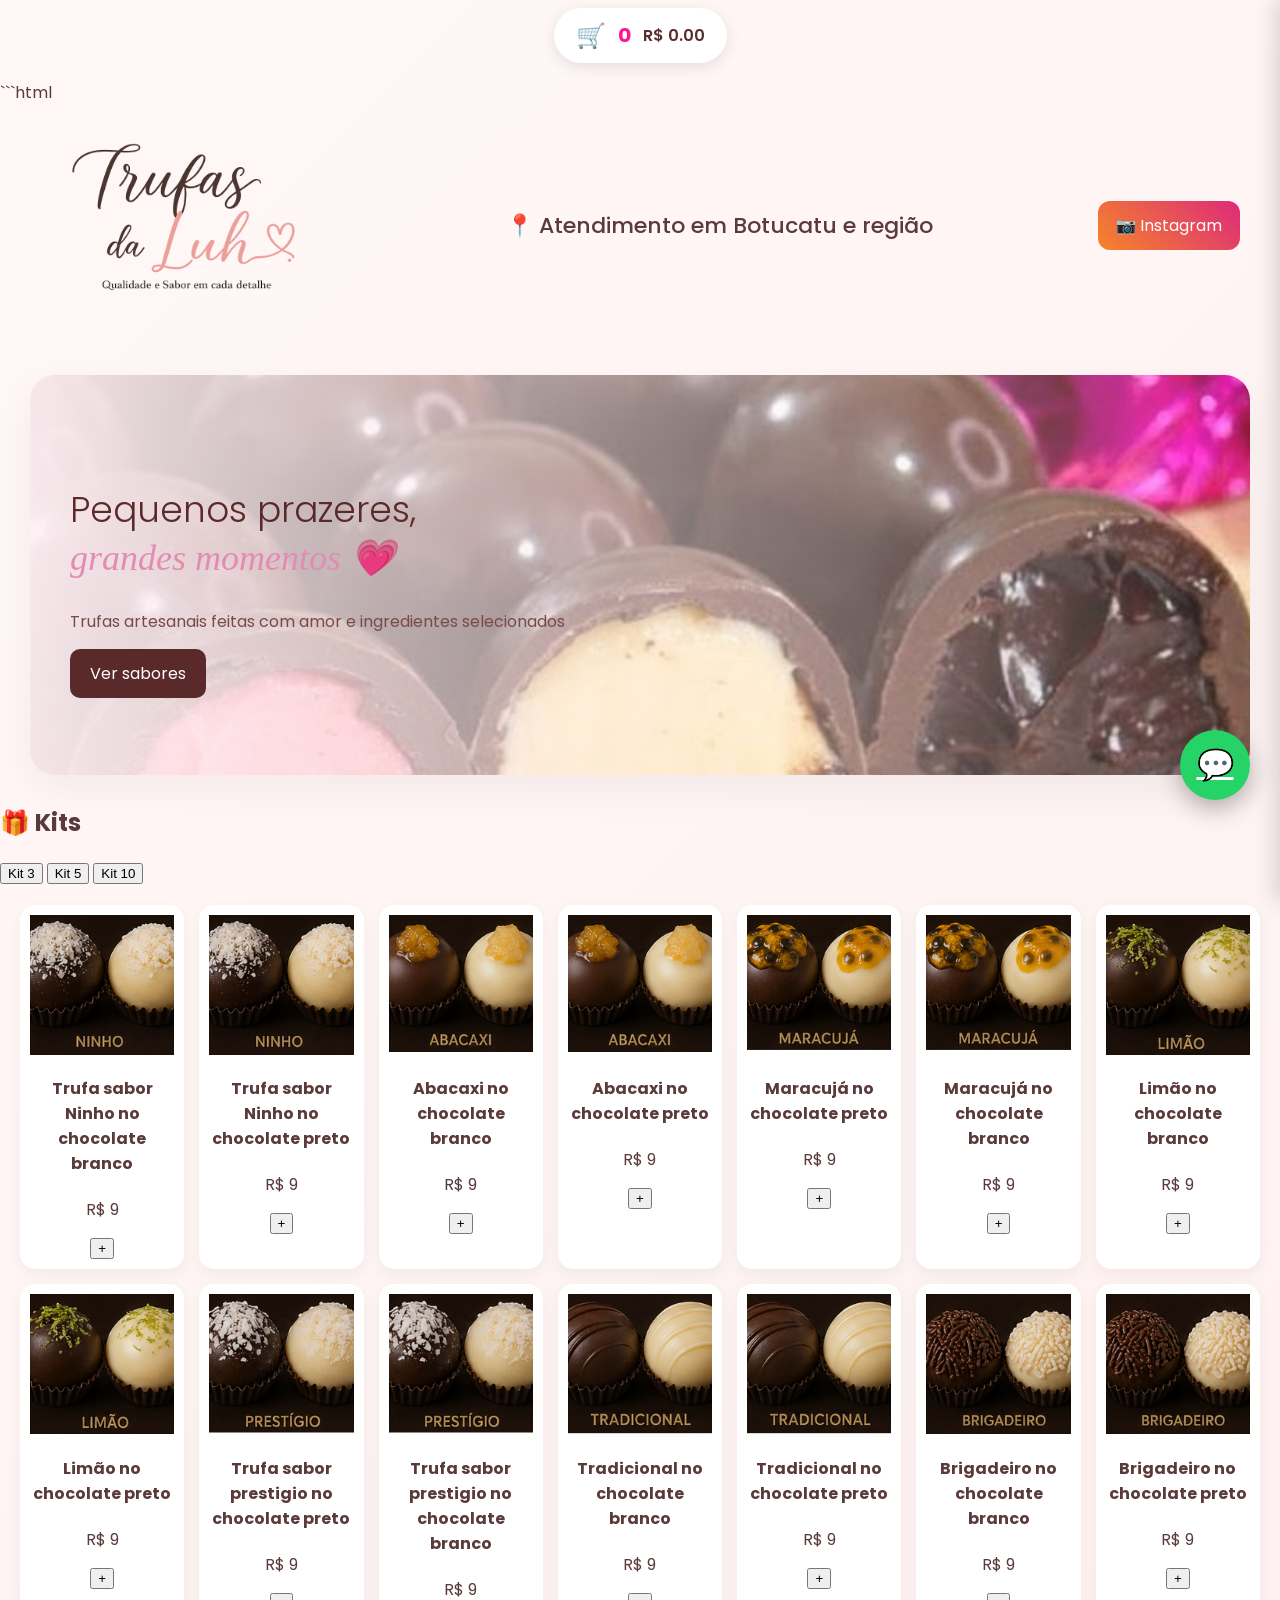
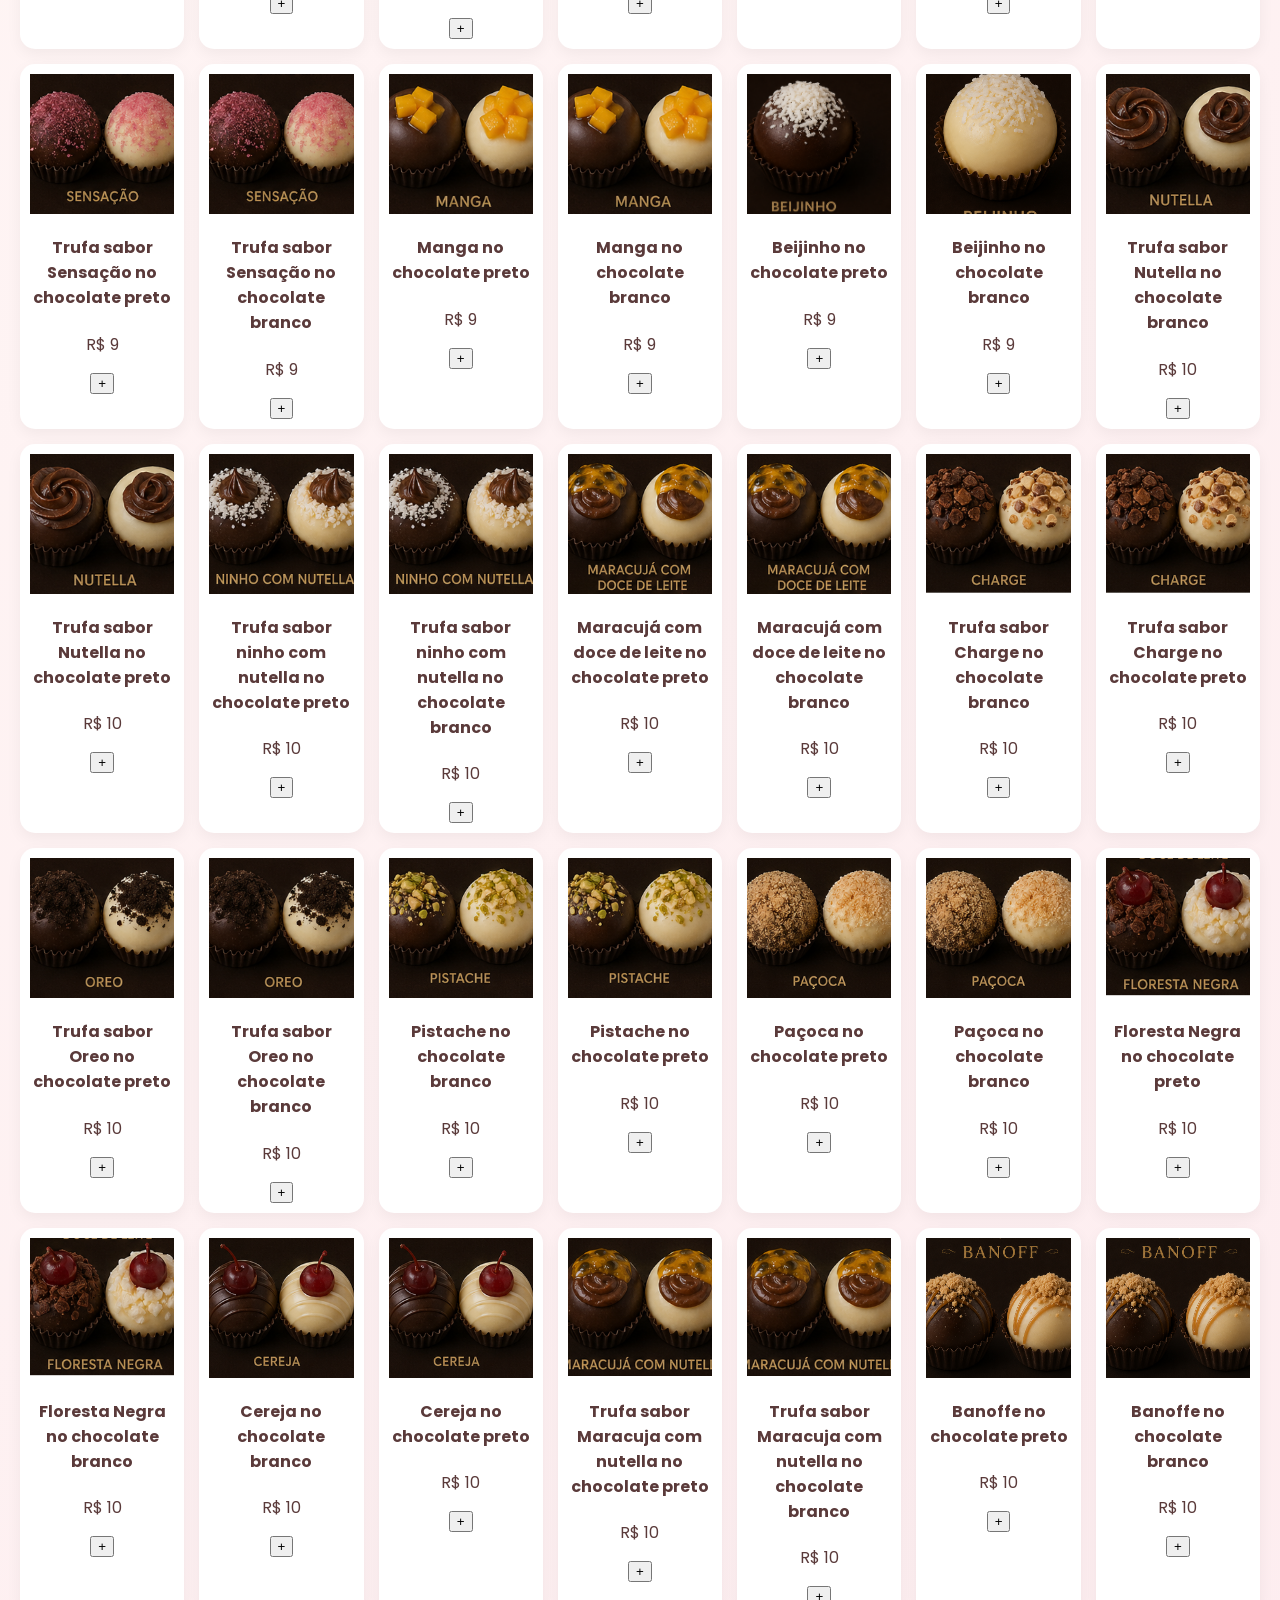
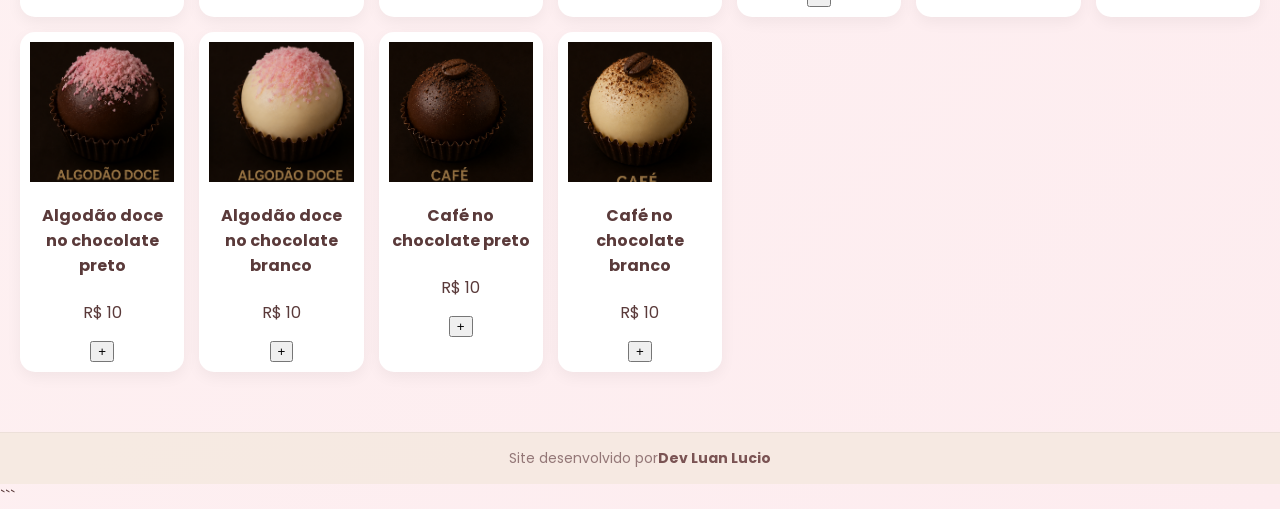
==== commit b03c941f: "Update loja.html" ====
--- a/loja.html
+++ b/loja.html
@@ -1,164 +1,297 @@
+```html
 <!DOCTYPE html>
 <html lang="pt-BR">
 <head>
+
+  <meta charset="UTF-8">
+  <meta name="viewport" content="width=device-width, initial-scale=1.0">
+
   <title>Trufas da LUH | Trufas Gourmet em Botucatu</title>
+
+  <meta name="description" content="Trufas artesanais e gourmet em Botucatu. Diversos sabores, kits personalizados e delivery. Peça suas trufas da LUH.">
+
+  <meta name="robots" content="index, follow">
+
+  <link rel="canonical" href="https://llucio147.github.io/trufas_da_Luh/">
+
+  <link rel="stylesheet" href="style.css">
+
+  <link href="https://fonts.googleapis.com/css2?family=Poppins:wght@300;400;600&family=Playfair+Display&display=swap" rel="stylesheet">
+
   <!-- Google tag (gtag.js) -->
-<script async src="https://www.googletagmanager.com/gtag/js?id=G-G1XP1S1P5M"></script>
-<script>
-  window.dataLayer = window.dataLayer || [];
-  function gtag(){dataLayer.push(arguments);}
-  gtag('js', new Date());
-
-  gtag('config', 'G-G1XP1S1P5M');
-</script>
-  <link href="https://fonts.googleapis.com/css2?family=Poppins:wght@300;400;600&family=Playfair+Display&display=swap" rel="stylesheet">
-<meta charset="UTF-8">
-<meta name="viewport" content="width=device-width, initial-scale=1.0">
-<title>Trufas da LUH</title>
-<meta name="description"
-content="Trufas gourmet em Botucatu. Delivery de trufas artesanais, kits personalizados, chocolates premium e presentes doces,trufas botucatu,trufas artesanais,cocolate, Botucatu,SP,Doces Botucatu,Doces em Botucatu,Doces perto de min,Doces em Botucatu">
-
-<link rel="stylesheet" href="style.css">
+  <script async src="https://www.googletagmanager.com/gtag/js?id=G-G1XP1S1P5M"></script>
+
+  <script>
+    window.dataLayer = window.dataLayer || [];
+
+    function gtag(){
+      dataLayer.push(arguments);
+    }
+
+    gtag('js', new Date());
+
+    gtag('config', 'G-G1XP1S1P5M');
+  </script>
+
 </head>
 
 <body>
+
   <div class="topBar">
 
-  <div class="topCarrinho" onclick="toggleCarrinho()">
-
-    <span class="iconeCarrinho">🛒</span>
-
-    <span id="contador">0</span>
-
-    <span id="valorTopo">R$ 0,00</span>
-
-  </div>
-
-</div>
-
-<header class="topo">
-  
- <a href="index.html">
-  <img src="logo.png" class="logo">
-</a>
-  <div class="topo__center">
-        <p>📍 Atendimento em Botucatu e região</p>
-  </div>
-
-  <a class="btnInstagram" href="https://www.instagram.com/trufas_daluh32" target="_blank">
-    📷 Instagram
+    <div class="topCarrinho" onclick="toggleCarrinho()">
+
+      <span class="iconeCarrinho">🛒</span>
+
+      <span id="contador">0</span>
+
+      <span id="valorTopo">R$ 0,00</span>
+
+    </div>
+
+  </div>
+
+
+  <header class="topo">
+
+    <a href="index.html">
+      <img src="logo.png" class="logo" alt="Trufas da LUH - Trufas Gourmet em Botucatu">
+    </a>
+
+    <div class="topo__center">
+      <p>📍 Atendimento em Botucatu e região</p>
+    </div>
+
+    <a
+      class="btnInstagram"
+      href="https://www.instagram.com/trufas_daluh32"
+      target="_blank"
+      rel="noopener noreferrer">
+      📷 Instagram
+    </a>
+
+  </header>
+
+
+  <section class="hero">
+
+    <div class="heroContent">
+
+      <h1>
+        Pequenos prazeres,<br>
+        <span>grandes momentos 💗</span>
+      </h1>
+
+      <p>
+        Trufas artesanais feitas com amor e ingredientes selecionados
+      </p>
+
+      <a href="#produtos" class="btnHero">
+        Ver sabores
+      </a>
+
+    </div>
+
+  </section>
+
+
+  <section class="kits">
+
+    <h2>🎁 Kits</h2>
+
+    <button onclick="abrirKit(3)">
+      Kit 3
+    </button>
+
+    <button onclick="abrirKit(5)">
+      Kit 5
+    </button>
+
+    <button onclick="abrirKit(10)">
+      Kit 10
+    </button>
+
+  </section>
+
+
+  <div id="produtos" class="grid"></div>
+
+
+  <div id="carrinho">
+
+    <div class="carrinhoHeader">
+
+      <h3>Seu Pedido</h3>
+
+      <button onclick="toggleCarrinho()">
+        ✖
+      </button>
+
+    </div>
+
+    <div id="listaCarrinho"></div>
+
+    <div id="total"></div>
+
+    <button onclick="finalizar()">
+      Finalizar Pedido
+    </button>
+
+    <button onclick="limparCarrinho()">
+      Limpar
+    </button>
+
+  </div>
+
+
+  <a
+    class="whatsapp"
+    href="https://wa.me/5514991271563?text=vim%20pelo%20site"
+    target="_blank"
+    rel="noopener noreferrer"
+    aria-label="Falar com a Trufas da LUH pelo WhatsApp">
+    💬
   </a>
-</header>
-<section class="hero">
-  <div class="heroContent">
-    <h1>Pequenos prazeres,<br><span>grandes momentos 💗</span></h1>
-    <p>Trufas artesanais feitas com amor e ingredientes selecionados</p>
-
-    <a href="#produtos" class="btnHero">Ver sabores</a>
-  </div>
-</section>
-
-<section class="kits">
-  <h2>🎁 Kits</h2>
-  <button onclick="abrirKit(3)">Kit 3</button>
-  <button onclick="abrirKit(5)">Kit 5</button>
-  <button onclick="abrirKit(10)">Kit 10</button>
-</section>
-
-<div id="produtos" class="grid"></div>
-
-<div id="carrinho">
-  <div class="carrinhoHeader">
-    <h3>Seu Pedido</h3>
-    <button onclick="toggleCarrinho()">✖</button>
-  </div>
-
-  <div id="listaCarrinho"></div>
-  <div id="total"></div>
-
-  <button onclick="finalizar()">Finalizar Pedido</button>
-  <button onclick="limparCarrinho()">Limpar</button>
-</div>
-
-<a class="whatsapp" href="https://wa.me/5514991271563?text=vim%20pelo%20site" target="_blank">💬</a>
-
-<!-- MODAL KIT -->
-<div id="modalKit" class="modalKit">
-  <div class="modalContent">
-    <h3 id="kitTitulo"></h3>
-    <div id="kitSabores" class="gridKit"></div>
-    <p id="kitContador"></p>
-    <div id="kitResumo"></div>
-
-    <button onclick="confirmarKit()">Adicionar Kit</button>
-    <button onclick="fecharKit()">Cancelar</button>
-  </div>
-</div>
-
-<script src="script.js"></script>
-<!-- SEO IMAGENS -->
-<div style="display:none;">
-
-<img src="Produtos/Ninho_branco.jpg" alt="Trufa gourmet de Ninho no chocolate branco em Botucatu">
-<img src="Produtos/Ninho_preto.jpg" alt="Trufa gourmet de Ninho no chocolate preto em Botucatu">
-
-<img src="Produtos/Abacaxi_branco.jpg" alt="Trufa gourmet de Abacaxi no chocolate branco em Botucatu">
-<img src="Produtos/Abacaxi_preto.jpg" alt="Trufa gourmet de Abacaxi no chocolate preto em Botucatu">
-
-<img src="Produtos/Maracuja_preto.jpg" alt="Trufa gourmet de Maracujá no chocolate preto em Botucatu">
-<img src="Produtos/Maracuja_branco.jpg" alt="Trufa gourmet de Maracujá no chocolate branco em Botucatu">
-
-<img src="Produtos/Limao_branco.jpg" alt="Trufa gourmet de Limão no chocolate branco em Botucatu">
-<img src="Produtos/Limao_preto.jpg" alt="Trufa gourmet de Limão no chocolate preto em Botucatu">
-
-<img src="Produtos/Prestigio_preto.jpg" alt="Trufa gourmet Prestígio no chocolate preto em Botucatu">
-<img src="Produtos/Prestigio_branco.jpg" alt="Trufa gourmet Prestígio no chocolate branco em Botucatu">
-
-<img src="Produtos/Tradicional_branco.jpg" alt="Trufa tradicional no chocolate branco em Botucatu">
-<img src="Produtos/Tradicional_preto.jpg" alt="Trufa tradicional no chocolate preto em Botucatu">
-
-<img src="Produtos/Brigadeiro_branco.jpg" alt="Trufa gourmet de Brigadeiro no chocolate branco em Botucatu">
-<img src="Produtos/Brigadeiro_preto.jpg" alt="Trufa gourmet de Brigadeiro no chocolate preto em Botucatu">
-
-<img src="Produtos/Sensacao_preto.jpg" alt="Trufa Sensação no chocolate preto em Botucatu">
-<img src="Produtos/Sensacao_branco.jpg" alt="Trufa Sensação no chocolate branco em Botucatu">
-
-<img src="Produtos/Manga_preto.jpg" alt="Trufa gourmet de Manga no chocolate preto em Botucatu">
-<img src="Produtos/Manga_branco.jpg" alt="Trufa gourmet de Manga no chocolate branco em Botucatu">
-
-<img src="Produtos/Nutella_branco.jpg" alt="Trufa gourmet de Nutella no chocolate branco em Botucatu">
-<img src="Produtos/Nutella_preto.jpg" alt="Trufa gourmet de Nutella no chocolate preto em Botucatu">
-
-<img src="Produtos/Ninu_preto.jpg" alt="Trufa de Ninho com Nutella no chocolate preto em Botucatu">
-<img src="Produtos/Ninu_branco.jpg" alt="Trufa de Ninho com Nutella no chocolate branco em Botucatu">
-
-<img src="Produtos/Mdl_preto.jpg" alt="Trufa de Maracujá com doce de leite no chocolate preto em Botucatu">
-<img src="Produtos/Mdl_branco.jpg" alt="Trufa de Maracujá com doce de leite no chocolate branco em Botucatu">
-
-<img src="Produtos/Charge_branco.jpg" alt="Trufa gourmet Charge no chocolate branco em Botucatu">
-<img src="Produtos/Charge_preto.jpg" alt="Trufa gourmet Charge no chocolate preto em Botucatu">
-
-<img src="Produtos/Oreo_preto.jpg" alt="Trufa gourmet Oreo no chocolate preto em Botucatu">
-<img src="Produtos/Oreo_branco.jpg" alt="Trufa gourmet Oreo no chocolate branco em Botucatu">
-
-<img src="Produtos/Pistache_branco.jpg" alt="Trufa gourmet de Pistache no chocolate branco em Botucatu">
-<img src="Produtos/Pistache_preto.jpg" alt="Trufa gourmet de Pistache no chocolate preto em Botucatu">
-
-<img src="Produtos/Pacoca_preto.jpg" alt="Trufa gourmet de Paçoca no chocolate preto em Botucatu">
-<img src="Produtos/Pacoca_branco.jpg" alt="Trufa gourmet de Paçoca no chocolate branco em Botucatu">
-
-<img src="Produtos/Florestanegra_preto.jpg" alt="Trufa Floresta Negra no chocolate preto em Botucatu">
-<img src="Produtos/Florestanegra_branco.jpg" alt="Trufa Floresta Negra no chocolate branco em Botucatu">
-
-<img src="Produtos/Cereja_branco.jpg" alt="Trufa gourmet de Cereja no chocolate branco em Botucatu">
-<img src="Produtos/Cereja_preto.jpg" alt="Trufa gourmet de Cereja no chocolate preto em Botucatu">
-
-<img src="Produtos/Manu_preto.jpg" alt="Trufa de Maracujá com Nutella no chocolate preto em Botucatu">
-<img src="Produtos/Manu_branco.jpg" alt="Trufa de Maracujá com Nutella no chocolate branco em Botucatu">
-
-</div>
+
+
+  <!-- MODAL KIT -->
+
+  <div id="modalKit" class="modalKit">
+
+    <div class="modalContent">
+
+      <h3 id="kitTitulo"></h3>
+
+      <div id="kitSabores" class="gridKit"></div>
+
+      <p id="kitContador"></p>
+
+      <div id="kitResumo"></div>
+
+      <button onclick="confirmarKit()">
+        Adicionar Kit
+      </button>
+
+      <button onclick="fecharKit()">
+        Cancelar
+      </button>
+
+    </div>
+
+  </div>
+
+
+  <script src="script.js"></script>
+
+
+  <!-- SEO IMAGENS -->
+
+  <div style="display:none;">
+
+    <img src="Produtos/Ninho_branco.jpg" alt="Trufa gourmet de Ninho no chocolate branco em Botucatu">
+
+    <img src="Produtos/Ninho_preto.jpg" alt="Trufa gourmet de Ninho no chocolate preto em Botucatu">
+
+
+    <img src="Produtos/Abacaxi_branco.jpg" alt="Trufa gourmet de Abacaxi no chocolate branco em Botucatu">
+
+    <img src="Produtos/Abacaxi_preto.jpg" alt="Trufa gourmet de Abacaxi no chocolate preto em Botucatu">
+
+
+    <img src="Produtos/Maracuja_preto.jpg" alt="Trufa gourmet de Maracujá no chocolate preto em Botucatu">
+
+    <img src="Produtos/Maracuja_branco.jpg" alt="Trufa gourmet de Maracujá no chocolate branco em Botucatu">
+
+
+    <img src="Produtos/Limao_branco.jpg" alt="Trufa gourmet de Limão no chocolate branco em Botucatu">
+
+    <img src="Produtos/Limao_preto.jpg" alt="Trufa gourmet de Limão no chocolate preto em Botucatu">
+
+
+    <img src="Produtos/Prestigio_preto.jpg" alt="Trufa gourmet Prestígio no chocolate preto em Botucatu">
+
+    <img src="Produtos/Prestigio_branco.jpg" alt="Trufa gourmet Prestígio no chocolate branco em Botucatu">
+
+
+    <img src="Produtos/Tradicional_branco.jpg" alt="Trufa tradicional no chocolate branco em Botucatu">
+
+    <img src="Produtos/Tradicional_preto.jpg" alt="Trufa tradicional no chocolate preto em Botucatu">
+
+
+    <img src="Produtos/Brigadeiro_branco.jpg" alt="Trufa gourmet de Brigadeiro no chocolate branco em Botucatu">
+
+    <img src="Produtos/Brigadeiro_preto.jpg" alt="Trufa gourmet de Brigadeiro no chocolate preto em Botucatu">
+
+
+    <img src="Produtos/Sensacao_preto.jpg" alt="Trufa Sensação no chocolate preto em Botucatu">
+
+    <img src="Produtos/Sensacao_branco.jpg" alt="Trufa Sensação no chocolate branco em Botucatu">
+
+
+    <img src="Produtos/Manga_preto.jpg" alt="Trufa gourmet de Manga no chocolate preto em Botucatu">
+
+    <img src="Produtos/Manga_branco.jpg" alt="Trufa gourmet de Manga no chocolate branco em Botucatu">
+
+
+    <img src="Produtos/Nutella_branco.jpg" alt="Trufa gourmet de Nutella no chocolate branco em Botucatu">
+
+    <img src="Produtos/Nutella_preto.jpg" alt="Trufa gourmet de Nutella no chocolate preto em Botucatu">
+
+
+    <img src="Produtos/Ninu_preto.jpg" alt="Trufa de Ninho com Nutella no chocolate preto em Botucatu">
+
+    <img src="Produtos/Ninu_branco.jpg" alt="Trufa de Ninho com Nutella no chocolate branco em Botucatu">
+
+
+    <img src="Produtos/Mdl_preto.jpg" alt="Trufa de Maracujá com doce de leite no chocolate preto em Botucatu">
+
+    <img src="Produtos/Mdl_branco.jpg" alt="Trufa de Maracujá com doce de leite no chocolate branco em Botucatu">
+
+
+    <img src="Produtos/Charge_branco.jpg" alt="Trufa gourmet Charge no chocolate branco em Botucatu">
+
+    <img src="Produtos/Charge_preto.jpg" alt="Trufa gourmet Charge no chocolate preto em Botucatu">
+
+
+    <img src="Produtos/Oreo_preto.jpg" alt="Trufa gourmet Oreo no chocolate preto em Botucatu">
+
+    <img src="Produtos/Oreo_branco.jpg" alt="Trufa gourmet Oreo no chocolate branco em Botucatu">
+
+
+    <img src="Produtos/Pistache_branco.jpg" alt="Trufa gourmet de Pistache no chocolate branco em Botucatu">
+
+    <img src="Produtos/Pistache_preto.jpg" alt="Trufa gourmet de Pistache no chocolate preto em Botucatu">
+
+
+    <img src="Produtos/Pacoca_preto.jpg" alt="Trufa gourmet de Paçoca no chocolate preto em Botucatu">
+
+    <img src="Produtos/Pacoca_branco.jpg" alt="Trufa gourmet de Paçoca no chocolate branco em Botucatu">
+
+
+    <img src="Produtos/Florestanegra_preto.jpg" alt="Trufa Floresta Negra no chocolate preto em Botucatu">
+
+    <img src="Produtos/Florestanegra_branco.jpg" alt="Trufa Floresta Negra no chocolate branco em Botucatu">
+
+
+    <img src="Produtos/Cereja_branco.jpg" alt="Trufa gourmet de Cereja no chocolate branco em Botucatu">
+
+    <img src="Produtos/Cereja_preto.jpg" alt="Trufa gourmet de Cereja no chocolate preto em Botucatu">
+
+
+    <img src="Produtos/Manu_preto.jpg" alt="Trufa de Maracujá com Nutella no chocolate preto em Botucatu">
+
+    <img src="Produtos/Manu_branco.jpg" alt="Trufa de Maracujá com Nutella no chocolate branco em Botucatu">
+
+  </div>
+
+
   <footer class="assinatura">
-  Site desenvolvido por <strong> Dev Luan Lucio </strong>
-</footer>
+
+    Site desenvolvido por <strong>Dev Luan Lucio</strong>
+
+  </footer>
+
+
 </body>
 </html>
+```
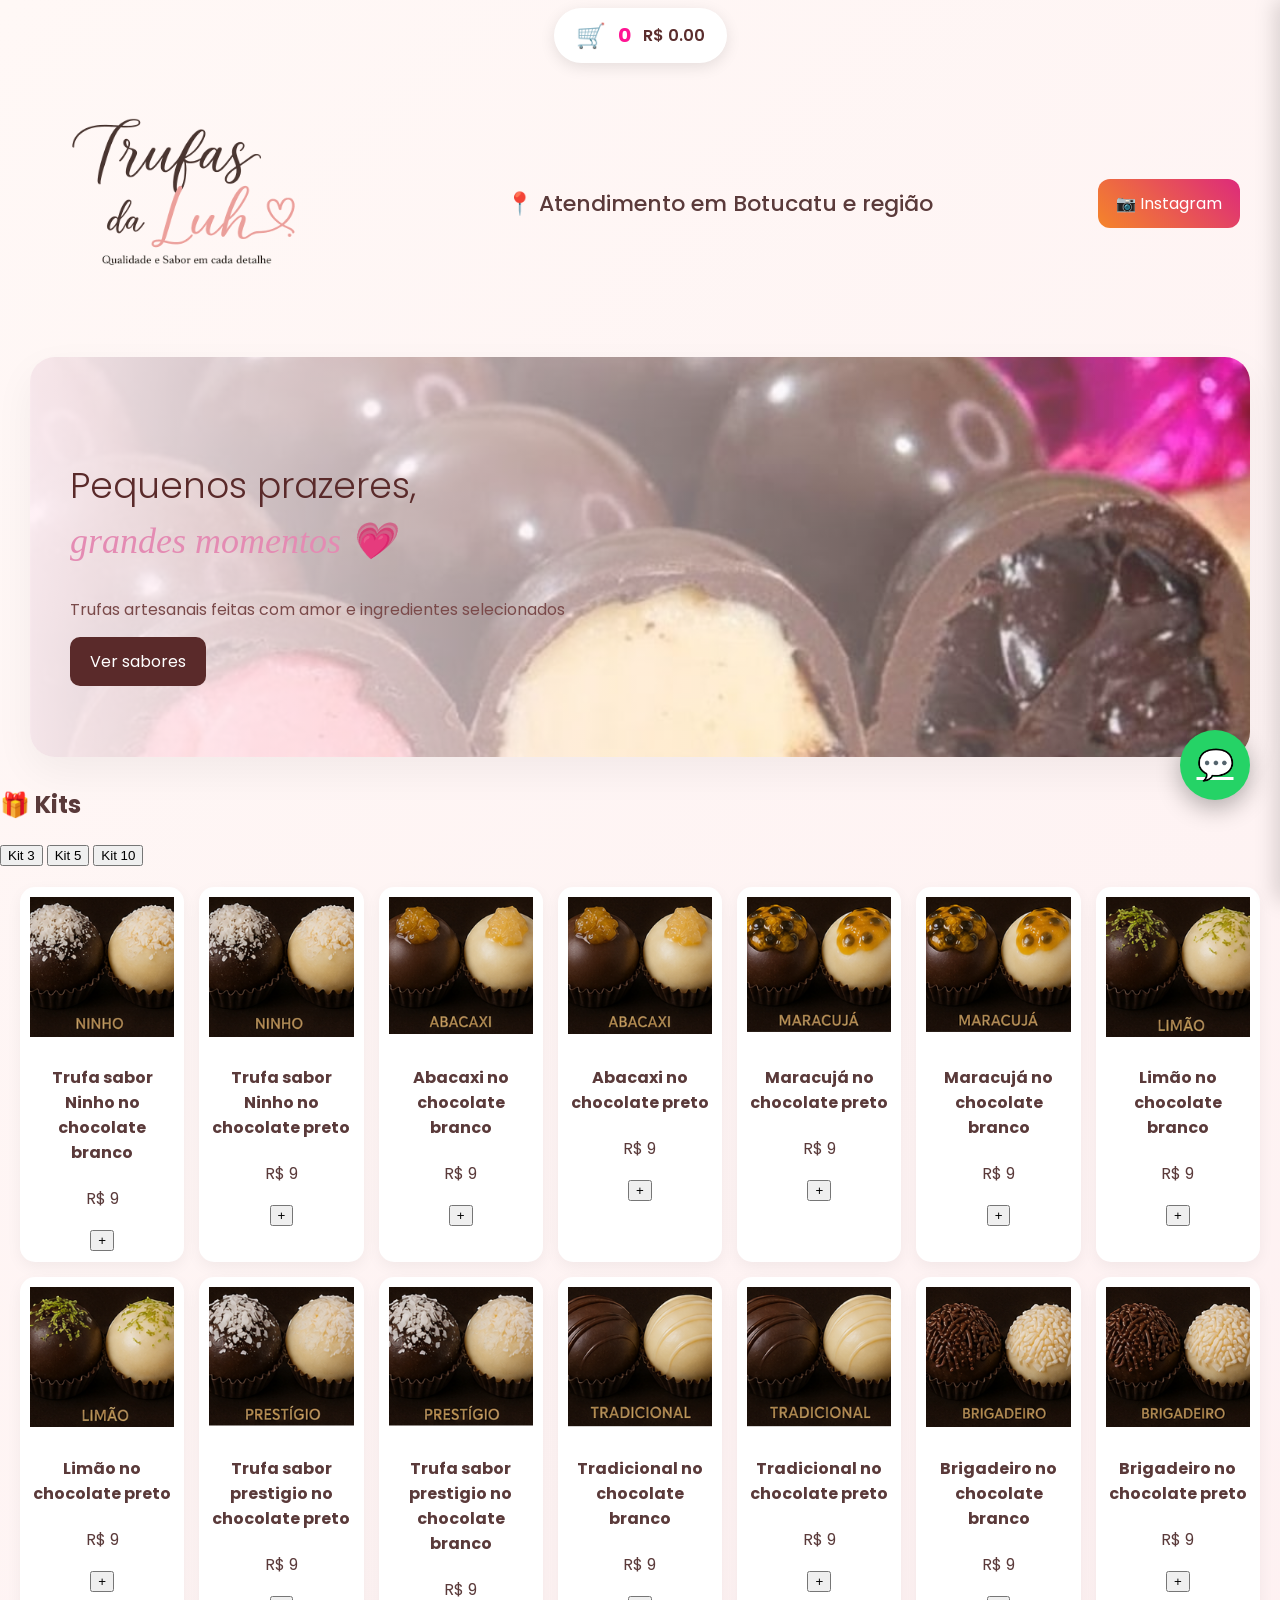
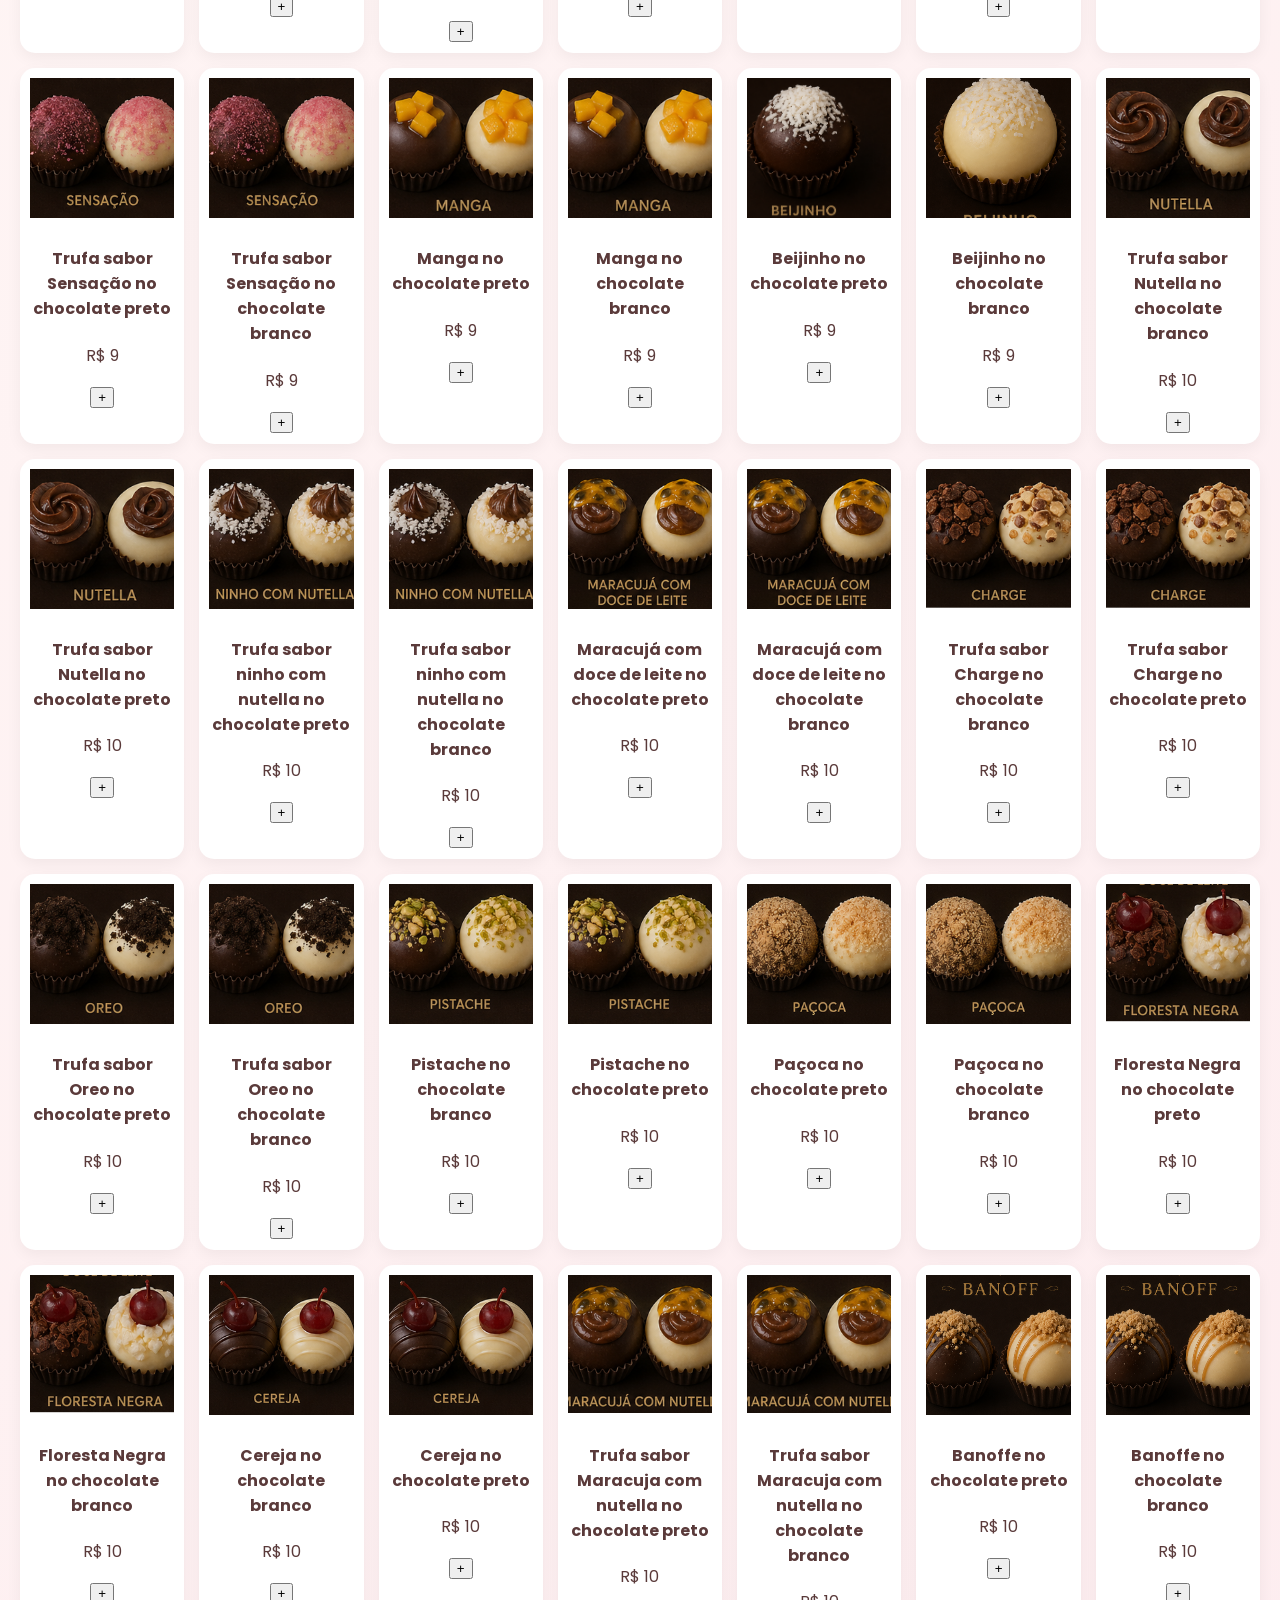
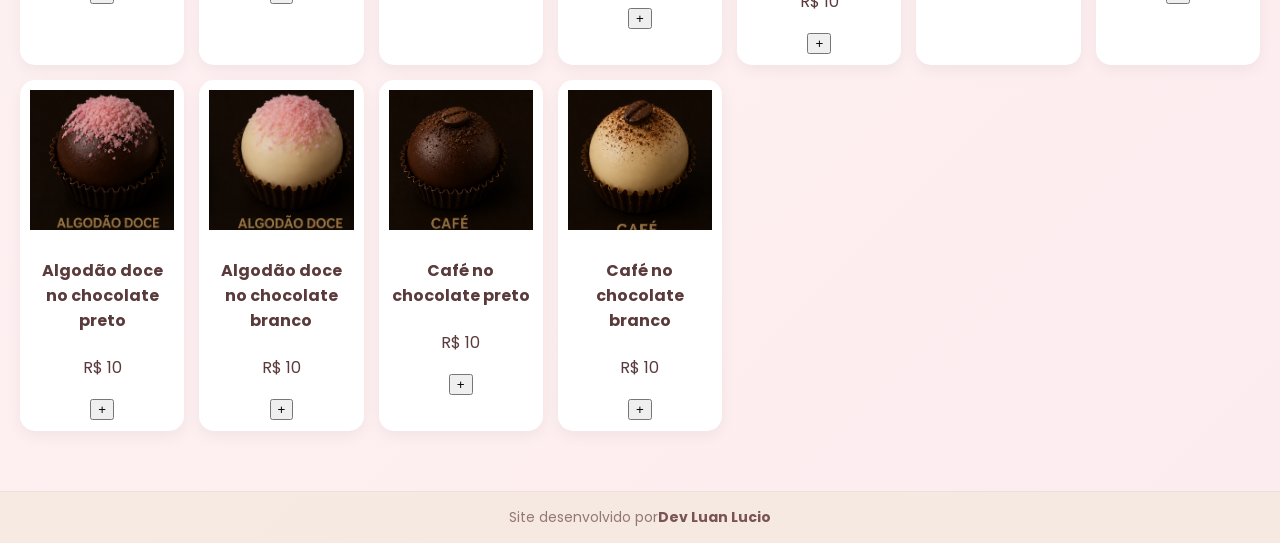
==== commit 871ad9b1: "Fix HTML formatting and update links" ====
--- a/loja.html
+++ b/loja.html
@@ -1,8 +1,8 @@
-```html
+
 <!DOCTYPE html>
 <html lang="pt-BR">
 <head>
-
+  <link rel="canonical" href="https://github.io">
   <meta charset="UTF-8">
   <meta name="viewport" content="width=device-width, initial-scale=1.0">
 
@@ -54,7 +54,7 @@
 
   <header class="topo">
 
-    <a href="index.html">
+    <a href="./">
       <img src="logo.png" class="logo" alt="Trufas da LUH - Trufas Gourmet em Botucatu">
     </a>
 
@@ -294,4 +294,4 @@
 
 </body>
 </html>
-```
+
